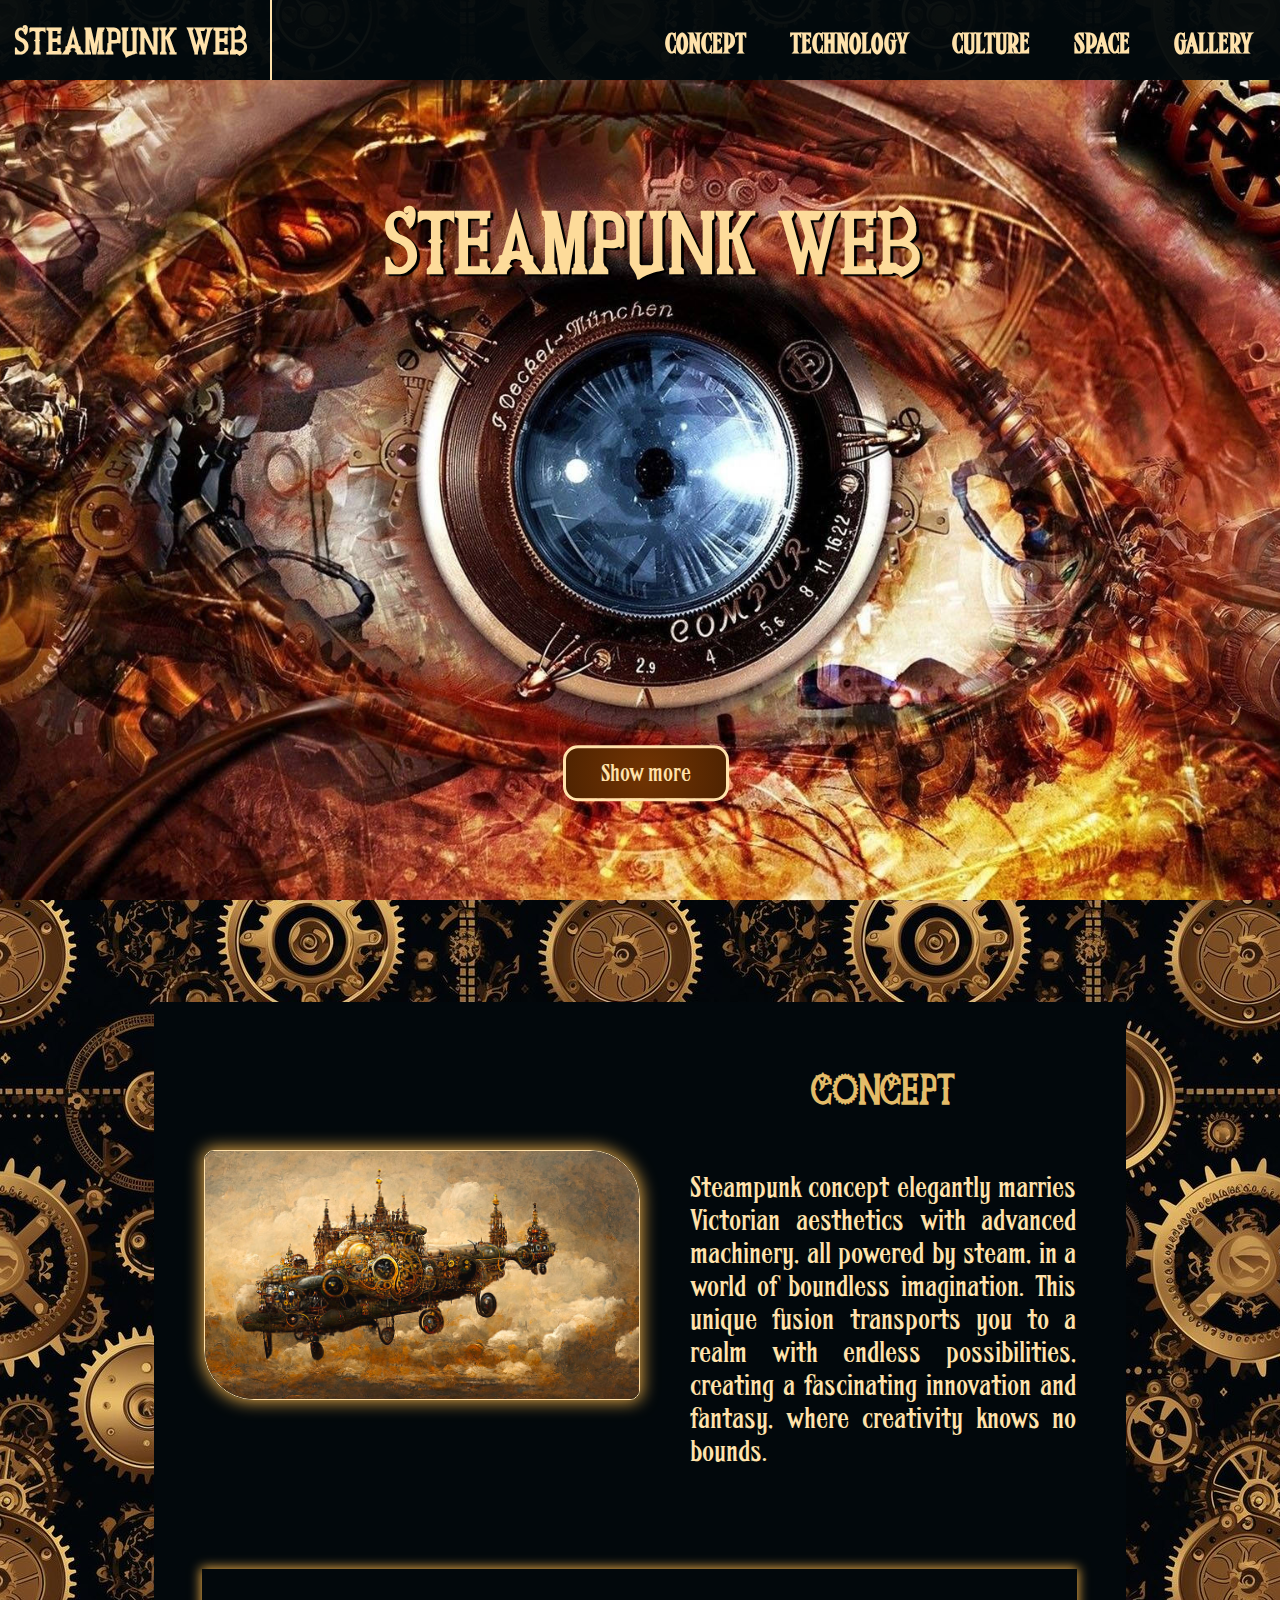
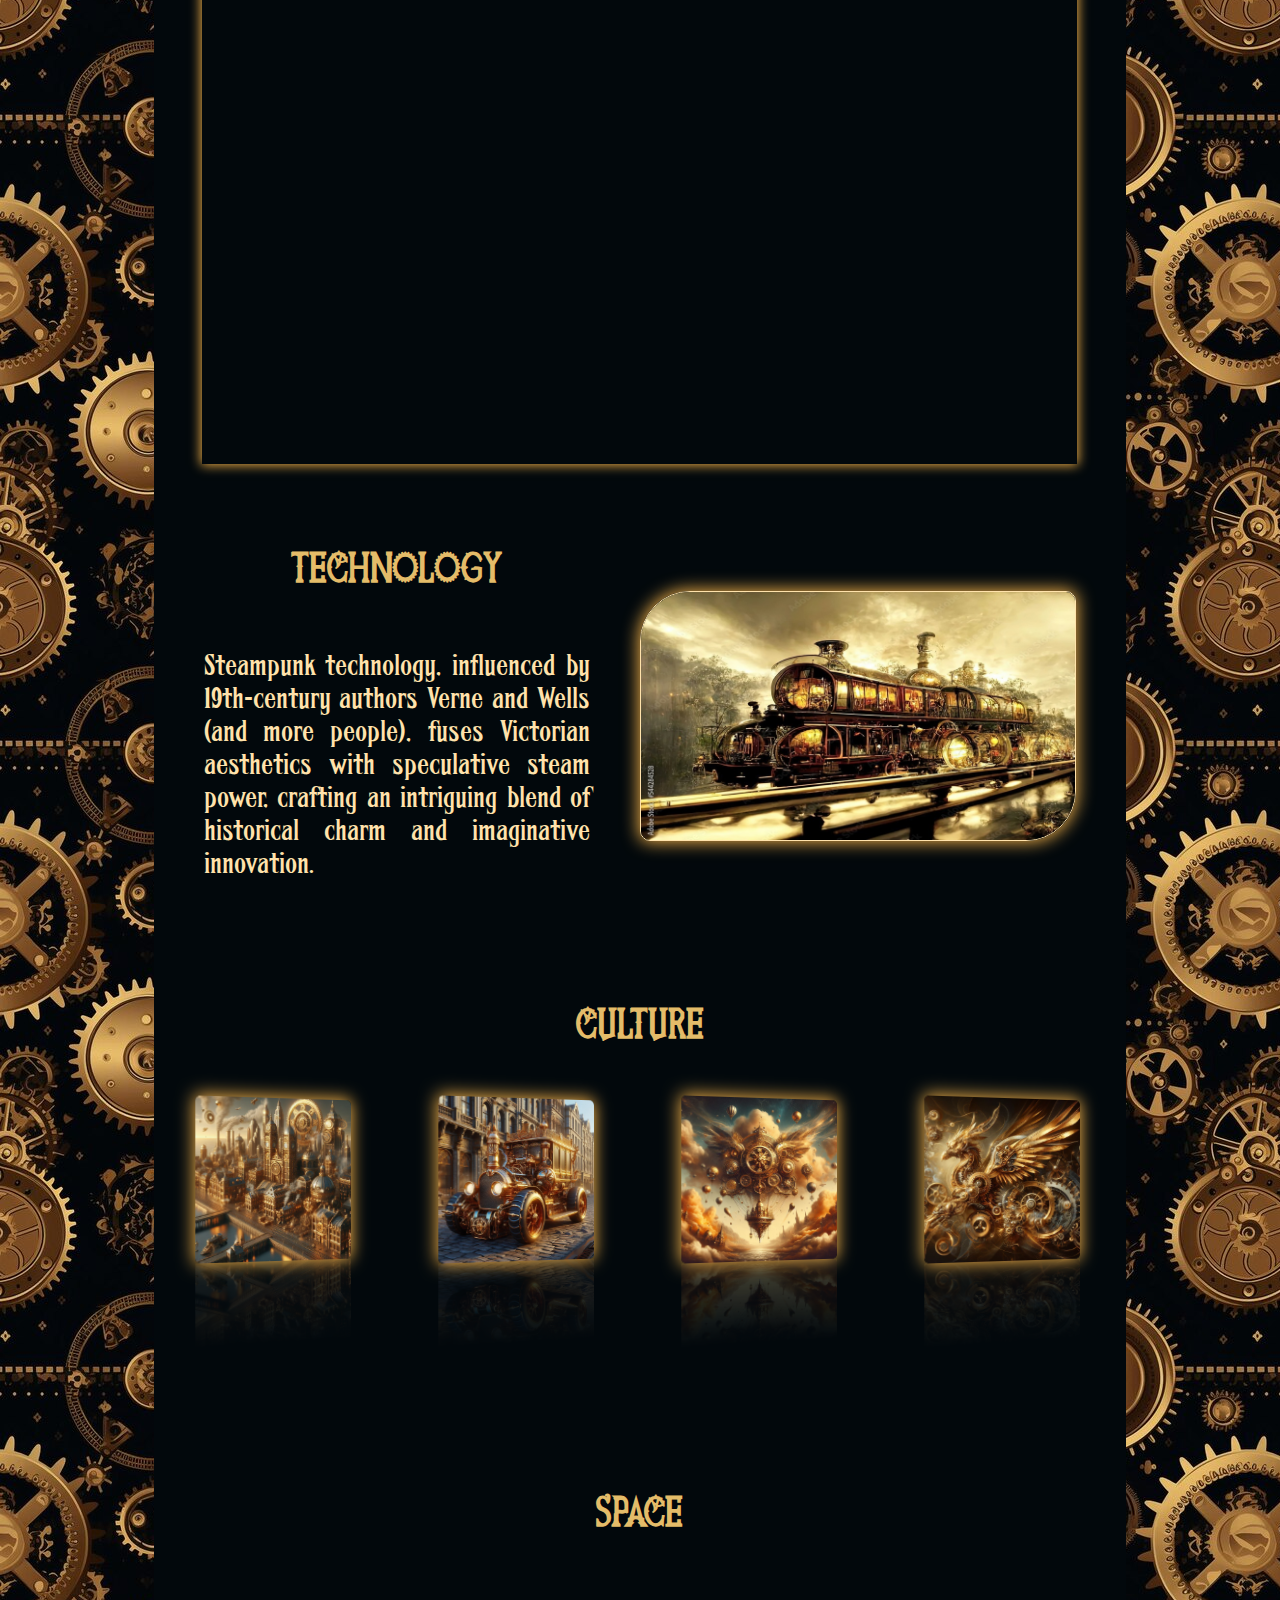
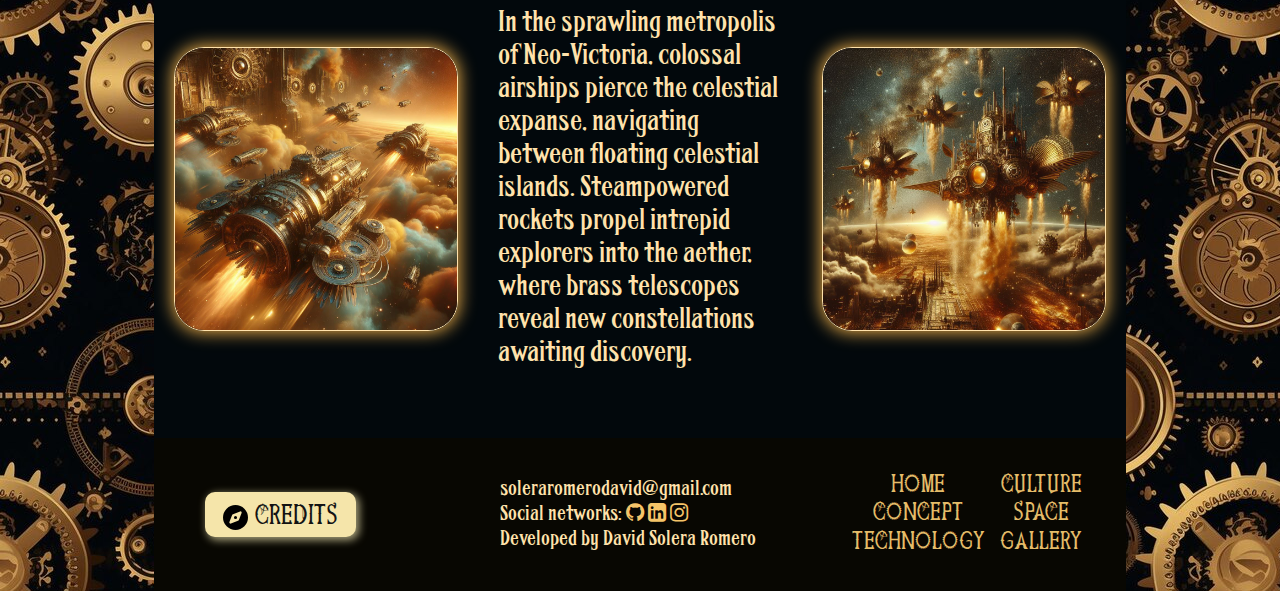
==== index.html @ cb04df01 "Space section finished" ====
<!DOCTYPE html>
<html lang="en">
<head>
    <meta charset="UTF-8">
    <meta name="viewport" content="width=device-width, initial-scale=1.0">
    <title>Steampunk Web</title>
    <!-- Favicon -->
    <link rel="shortcut icon" href="./img/favicon/fav7.png" type="image/x-icon">
    <!-- Hoja de estilos -->
    <link rel="stylesheet" href="./css/index.css">
    <!-- Font Awesome-->
    <link rel="stylesheet" href="https://cdnjs.cloudflare.com/ajax/libs/font-awesome/4.7.0/css/font-awesome.min.css">
    <!-- JavaScript -->
    <script src="https://ajax.googleapis.com/ajax/libs/jquery/3.3.1/jquery.min.js"></script>
    <script src="./js/javascript.js"></script>
</head>
<body>

    <nav>
        <div class="miNav" id="navegacion">
            <a href="#" class="active" id="sw">STEAMPUNK WEB</a>
            <a href="./gallery.html" class="sw" id="last">GALLERY</a>
            <a href="#space" class="sw">SPACE</a>
            <a href="#culture" class="sw">CULTURE</a>
            <a href="#technology" class="sw">TECHNOLOGY</a>
            <a href="#concept" class="sw">CONCEPT</a>
            <!-- Icono móviles / tablets -->
            <a href="javascript:void(0);" class="icon" onclick="myFunction()">
                <i class="fa fa-cog" aria-hidden="true"></i>
            </a>
        </div>
    </nav>

    <section id="hero">
        <h1>STEAMPUNK WEB</h1>
        <div class="voltage-button">

            <button id="myButton">Show more</button>
            <svg version="1.1" xmlns="http://www.w3.org/2000/svg" x="0px" y="0px" viewBox="0 0 234.6 61.3" preserveAspectRatio="none" xml:space="preserve">

            <filter id="glow">
                <feGaussianBlur class="blur" result="coloredBlur" stdDeviation="2"></feGaussianBlur>
                <feTurbulence type="fractalNoise" baseFrequency="0.075" numOctaves="0.3" result="turbulence"></feTurbulence>
            <feDisplacementMap in="SourceGraphic" in2="turbulence" scale="30" xChannelSelector="R" yChannelSelector="G" result="displace"></feDisplacementMap>
                <feMerge>
                    <feMergeNode in="coloredBlur"></feMergeNode>
                    <feMergeNode in="coloredBlur"></feMergeNode>
                    <feMergeNode in="coloredBlur"></feMergeNode>
                    <feMergeNode in="displace"></feMergeNode>
                    <feMergeNode in="SourceGraphic"></feMergeNode>
                </feMerge>
            </filter>
                <path class="voltage line-1" d="m216.3 51.2c-3.7 0-3.7-1.1-7.3-1.1-3.7 0-3.7 6.8-7.3 6.8-3.7 0-3.7-4.6-7.3-4.6-3.7 0-3.7 3.6-7.3 3.6-3.7 0-3.7-0.9-7.3-0.9-3.7 0-3.7-2.7-7.3-2.7-3.7 0-3.7 7.8-7.3 7.8-3.7 0-3.7-4.9-7.3-4.9-3.7 0-3.7-7.8-7.3-7.8-3.7 0-3.7-1.1-7.3-1.1-3.7 0-3.7 3.1-7.3 3.1-3.7 0-3.7 10.9-7.3 10.9-3.7 0-3.7-12.5-7.3-12.5-3.7 0-3.7 4.6-7.3 4.6-3.7 0-3.7 4.5-7.3 4.5-3.7 0-3.7 3.6-7.3 3.6-3.7 0-3.7-10-7.3-10-3.7 0-3.7-0.4-7.3-0.4-3.7 0-3.7 2.3-7.3 2.3-3.7 0-3.7 7.1-7.3 7.1-3.7 0-3.7-11.2-7.3-11.2-3.7 0-3.7 3.5-7.3 3.5-3.7 0-3.7 3.6-7.3 3.6-3.7 0-3.7-2.9-7.3-2.9-3.7 0-3.7 8.4-7.3 8.4-3.7 0-3.7-14.6-7.3-14.6-3.7 0-3.7 5.8-7.3 5.8-2.2 0-3.8-0.4-5.5-1.5-1.8-1.1-1.8-2.9-2.9-4.8-1-1.8 1.9-2.7 1.9-4.8 0-3.4-2.1-3.4-2.1-6.8s-9.9-3.4-9.9-6.8 8-3.4 8-6.8c0-2.2 2.1-2.4 3.1-4.2 1.1-1.8 0.2-3.9 2-5 1.8-1 3.1-7.9 5.3-7.9 3.7 0 3.7 0.9 7.3 0.9 3.7 0 3.7 6.7 7.3 6.7 3.7 0 3.7-1.8 7.3-1.8 3.7 0 3.7-0.6 7.3-0.6 3.7 0 3.7-7.8 7.3-7.8h7.3c3.7 0 3.7 4.7 7.3 4.7 3.7 0 3.7-1.1 7.3-1.1 3.7 0 3.7 11.6 7.3 11.6 3.7 0 3.7-2.6 7.3-2.6 3.7 0 3.7-12.9 7.3-12.9 3.7 0 3.7 10.9 7.3 10.9 3.7 0 3.7 1.3 7.3 1.3 3.7 0 3.7-8.7 7.3-8.7 3.7 0 3.7 11.5 7.3 11.5 3.7 0 3.7-1.4 7.3-1.4 3.7 0 3.7-2.6 7.3-2.6 3.7 0 3.7-5.8 7.3-5.8 3.7 0 3.7-1.3 7.3-1.3 3.7 0 3.7 6.6 7.3 6.6s3.7-9.3 7.3-9.3c3.7 0 3.7 0.2 7.3 0.2 3.7 0 3.7 8.5 7.3 8.5 3.7 0 3.7 0.2 7.3 0.2 3.7 0 3.7-1.5 7.3-1.5 3.7 0 3.7 1.6 7.3 1.6s3.7-5.1 7.3-5.1c2.2 0 0.6 9.6 2.4 10.7s4.1-2 5.1-0.1c1 1.8 10.3 2.2 10.3 4.3 0 3.4-10.7 3.4-10.7 6.8s1.2 3.4 1.2 6.8 1.9 3.4 1.9 6.8c0 2.2 7.2 7.7 6.2 9.5-1.1 1.8-12.3-6.5-14.1-5.5-1.7 0.9-0.1 6.2-2.2 6.2z" fill="transparent" stroke="#fff"></path>
                <path class="voltage line-2" d="m216.3 52.1c-3 0-3-0.5-6-0.5s-3 3-6 3-3-2-6-2-3 1.6-6 1.6-3-0.4-6-0.4-3-1.2-6-1.2-3 3.4-6 3.4-3-2.2-6-2.2-3-3.4-6-3.4-3-0.5-6-0.5-3 1.4-6 1.4-3 4.8-6 4.8-3-5.5-6-5.5-3 2-6 2-3 2-6 2-3 1.6-6 1.6-3-4.4-6-4.4-3-0.2-6-0.2-3 1-6 1-3 3.1-6 3.1-3-4.9-6-4.9-3 1.5-6 1.5-3 1.6-6 1.6-3-1.3-6-1.3-3 3.7-6 3.7-3-6.4-6-6.4-3 2.5-6 2.5h-6c-3 0-3-0.6-6-0.6s-3-1.4-6-1.4-3 0.9-6 0.9-3 4.3-6 4.3-3-3.5-6-3.5c-2.2 0-3.4-1.3-5.2-2.3-1.8-1.1-3.6-1.5-4.6-3.3s-4.4-3.5-4.4-5.7c0-3.4 0.4-3.4 0.4-6.8s2.9-3.4 2.9-6.8-0.8-3.4-0.8-6.8c0-2.2 0.3-4.2 1.3-5.9 1.1-1.8 0.8-6.2 2.6-7.3 1.8-1 5.5-2 7.7-2 3 0 3 2 6 2s3-0.5 6-0.5 3 5.1 6 5.1 3-1.1 6-1.1 3-5.6 6-5.6 3 4.8 6 4.8 3 0.6 6 0.6 3-3.8 6-3.8 3 5.1 6 5.1 3-0.6 6-0.6 3-1.2 6-1.2 3-2.6 6-2.6 3-0.6 6-0.6 3 2.9 6 2.9 3-4.1 6-4.1 3 0.1 6 0.1 3 3.7 6 3.7 3 0.1 6 0.1 3-0.6 6-0.6 3 0.7 6 0.7 3-2.2 6-2.2 3 4.4 6 4.4 3-1.7 6-1.7 3-4 6-4 3 4.7 6 4.7 3-0.5 6-0.5 3-0.8 6-0.8 3-3.8 6-3.8 3 6.3 6 6.3 3-4.8 6-4.8 3 1.9 6 1.9 3-1.9 6-1.9 3 1.3 6 1.3c2.2 0 5-0.5 6.7 0.5 1.8 1.1 2.4 4 3.5 5.8 1 1.8 0.3 3.7 0.3 5.9 0 3.4 3.4 3.4 3.4 6.8s-3.3 3.4-3.3 6.8 4 3.4 4 6.8c0 2.2-6 2.7-7 4.4-1.1 1.8 1.1 6.7-0.7 7.7-1.6 0.8-4.7-1.1-6.8-1.1z" fill="transparent" stroke="#fff"></path>
            </svg>
            <div class="dots">
                <div class="dot dot-1"></div>
                <div class="dot dot-2"></div>
                <div class="dot dot-3"></div>
                <div class="dot dot-4"></div>
                <div class="dot dot-5"></div>
            </div>
        </div>
    </section>
    <!-- Wrapper starts after Hero Section - It's done on purpose -->
    <div id="wrapper">
        <section id="concept">
            <div class="container">
                <div id="imagenconcept"><img src="./img/img1.jpg" alt="Imagen de Steampunk"></div>
                <div class="texto">
                    <h2>CONCEPT</h2>
                    <p>Steampunk concept elegantly marries Victorian aesthetics with advanced machinery, all powered by steam, in a world of boundless imagination. This unique fusion transports you to a realm with endless possibilities, creating a fascinating innovation and fantasy, where creativity knows no bounds.</p>
                </div>
            </div>
        </section>
        <div id="imagentransitoria"><img src="./img/img10.png" alt=""></div>
        <section id="technology">
            <div class="container">
                <div class="texto">
                <h2>TECHNOLOGY</h2>
                <p>Steampunk technology, influenced by 19th-century authors Verne and Wells (and more people), fuses Victorian aesthetics with speculative steam power, crafting an intriguing blend of historical charm and imaginative innovation.</p>
                </div>
                <div id="imagentech"><img src="./img/img3.jpg" alt="Imagen de tecnología Steampunk puntera"></div>
            </div>
        </section>
    
        <section id="culture">
            <div class="container">
                <h2>CULTURE</h2>
                <div class="grid4">
                    <div class="col-4" id="primero">
                        <img src="./img/city (5).jpg" alt="Steampunk city">
                        <div class="cartas">
                            <h3>CITIES</h3>
                            <p>Victorian-inspired metropolis</p>
                        </div>
                    </div>
                    <div class="col-4">
                        <img src="./img/car (6).jpg" alt="Steampunk car">
                        <div class="cartas">
                            <h3>CARS</h3>
                            <p>Steam-powered transport</p>
                        </div>
                    </div>
                    <div class="col-4">
                        <div class="imagen"></div><img src="./img/cepelin (2).jpg" alt="Steampunk zeppelin">
                        <div class="cartas">
                            <h3>ZEPPELINS</h3>
                            <p>Elegant steampunk zeppelin</p>
                        </div>
                    </div>
                    <div class="col-4">
                        <img src="./img/criaturas (2).jpg" alt="Steampunk creature">
                        <div class="cartas">
                            <h3>CREATURES</h3>
                            <p>Fanciful Victorian Wingbeats </p>
                        </div>
                    </div>
                </div>
            </div>
        </section>
    
        <section id="space">
            <div class="container">
                <h2>SPACE</h2>
                <div class="grid3">
                    <div class="col-3">
                        <img src="./img/space (3).jpg" alt="">
                    </div>
                    <div class="col-3">
                        
                        <p>In the sprawling metropolis of Neo-Victoria, colossal airships pierce the celestial expanse, navigating between floating celestial islands. Steampowered rockets propel intrepid explorers into the aether, where brass telescopes reveal new constellations awaiting discovery.</p>
                    </div>
                    <div class="col-3">
                        <img src="./img/space (4).jpg" alt="">
                    </div>
                </div>
            </div>
        </section>
    
        <footer>
            <div class="container">
                <div class="creditos"><a href="./credits.html"><button class="button">
                    <svg class="svgIcon" viewBox="0 0 512 512" height="1em" xmlns="http://www.w3.org/2000/svg"><path d="M256 512A256 256 0 1 0 256 0a256 256 0 1 0 0 512zm50.7-186.9L162.4 380.6c-19.4 7.5-38.5-11.6-31-31l55.5-144.3c3.3-8.5 9.9-15.1 18.4-18.4l144.3-55.5c19.4-7.5 38.5 11.6 31 31L325.1 306.7c-3.2 8.5-9.9 15.1-18.4 18.4zM288 256a32 32 0 1 0 -64 0 32 32 0 1 0 64 0z"></path></svg>
                    CREDITS
                    </button></a>
                </div>
                <div class="redes">
                    <ul>
                        <li>soleraromerodavid@gmail.com</li>
                        <li>Social networks:
                            <a href="https://github.com/DavidSoleraRomero" target="_blank"><i class="fa fa-github" aria-hidden="true"></i></a>
                            <a href="https://www.linkedin.com/in/david-solera-romero-300a7a27b/" target="_blank"><i class="fa fa-linkedin-square" aria-hidden="true"></i></a>
                            <a href="https://www.instagram.com/davidsolera05/" target="_blank"><i class="fa fa-instagram" aria-hidden="true"></i></a>
                        </li>
                        <li>Developed by David Solera Romero</li>
                    </ul>
                </div>
                <div class="navbar">
                    <div id="tres1">
                        <a href="#" class="active" id="sw">HOME</a>
                        <a href="#concept" class="sw">CONCEPT</a>
                        <a href="#technology" class="sw">TECHNOLOGY</a>
                    </div>
                    <div id="tres2">
                        <a href="#culture" class="sw">CULTURE</a>
                        <a href="#space" class="sw">SPACE</a>
                        <a href="./gallery.html" class="sw" id="last">GALLERY</a>
                    </div>
                </div>
            </div>
        </footer>
    </div>
</body>
</html>
---- css/index.css ----
/***********************************/
/*       Steampunk Website         */
/* ------------------------------- */
/*   Author: David Solera Romero   */
/*   Version: 1.0                  */
/*   Date: 26 / 10 / 2023          */
/***********************************/

/* Fonts */

@font-face {font-family: titulos; src: url('../font/Jack\ of\ Gears\ Regular.ttf');}

@font-face {font-family: textos; src: url('../font/Fha1.ttf');}

/* General layout */

* {box-sizing: border-box;}

body{margin:0;padding:0; /* quitamos por defectos */
    font-family: textos; /* familia de texto */
    font-size: 1.8rem;
    background-color: black;
    color: #ffe2ab;
    background-image: url('../img/patronengranajes.jpg');}

h1,h2,h3{font-family: titulos;}

h2 {
    margin: 0px;
    padding-top: 15px;
    padding-bottom: 30px;
    font-size: 2.5rem;
    text-align: center;
    color: #E4BC69;}

p {font-size: 1.8rem;}

#wrapper {width: 76%; margin:auto; background-color: #02080c;}

img {box-shadow: 0px 0px 17.5px 0.75px #f5b349;
    border: 0.75px solid;}

img:hover {box-shadow: 0px 0px 32.5px 0.9px rgb(245, 170, 50); transition: 1.1s;}

/* Header / Nav */

nav {
    background-color: hsl(205, 75%, 3%, 0.95);
    position: sticky;
    top:0;
    z-index: 999;
    overflow: hidden;}

nav a {
    color: #ffe2ab;
    text-decoration: none;
    padding-right: 2px;
    float: left;
    display: block;
    text-align: left;
    padding: 0px 16px;
    font-weight: bold;
    padding-bottom: 16px;}

nav #sw {
    padding-right: 22.5px;
    border-right: 2px solid #ffe2ab;
    padding-left: 15px;
    font-size: 2.25rem;
    padding-top: 24px;
    font-family: titulos;
    transition: all .5s ease;
    transform-style: preserve-3d;}

nav #sw:after {
    content: "TAKE ME HOME";
    position: absolute;
    text-align: center;
    top: -100%;
    left: 0px;
    width: 100%;
    transform-origin: left bottom;
    transform: rotateX(90deg);
    padding-bottom: 16px;}

nav #sw:hover {
    transform-origin: center bottom;
    transform: rotateX(-90deg) translateY(100%);}

nav a:hover {transition: 0.75s; color: #e7a731;}

nav .sw {
    padding-top: 29.5px;
    font-size: 1.75rem;
    margin-right: 12px;
    float: right;}

.miNav .icon {
    display: none;
    padding:0px;
    margin-top: 18.8px;
    padding-right: 22px;}

/* Navigation bar --> Media Queries */

@media screen and (max-width: 900px) {
    .miNav a:not(:first-child) {display: none;}

    .miNav a.icon {
    font-size: 35px;
    float: right;
    display: block;}

    nav .sw {
        padding-left: 15px;
        margin-left: 0px;}

    nav #sw {
        border: none;
        font-size: 1.78rem;
        margin-top: 2.5px}

    nav #sw:after {
        text-align: left;
        padding-left: 15px;}

    nav #last {padding-bottom: 22.5px;}}
@media screen and (max-width: 900px) {
    .miNav.responsive {position: relative;}

    .miNav.responsive a.icon {
    position: absolute;
    right: 0;
    top: 0;}

    .miNav.responsive a {
    float: none;
    display: block;}}

/* Sections */
/* Hero Section */
#hero {
    background: fixed no-repeat;
    background-image: url(../img/img7.jpg);
    height: 94.1vh;
    background-repeat: no-repeat;
    background-position: 51.80%;
    background-size: cover;
    position: relative;}

#hero h1 {
    color: #fddb9a;
    margin: 0;
    top: 20%;
    left: 51%;
    transform: translate(-50%, -50%);
    text-align: center;
    position: absolute;
    font-size: 5.25rem;
    text-shadow: 3.25px 2.25px 1px black;}

/* Hero button */
#hero button {
    transform: translate(-50%, -50%);
    text-align: center;
    position: absolute;
    top: 81.5vh;
    left: 50.5%;
    font-size: 1.5rem;
    padding: 12.5px 35px;
    padding-bottom: 9px;
    color: #ffe2ab;
    background: radial-gradient(circle, rgba(114,52,3,1) 0%, rgba(79,35,1,1) 100%);
    border-radius: 15px;
    border: 3.85px solid;
    font-family: textos;
    z-index: 1;}

/* Button hover  */

.voltage-button button:hover {cursor: pointer;}

@keyframes boton {
    0% {border-color: #8f610c;}
    33%{border-color: #6a4d16;}
    66% {border-color: #f0bb59;}
    to {border-color: #8f610c;}
}

#hero button:hover {
    color: #db930d;
    transition: 2.25s;
    animation-name: boton;
    animation-duration: 3s;
    animation-iteration-count: infinite;}

.voltage-button button:hover + svg, .voltage-button button:hover + svg + .dots {opacity: 1;}

.voltage-button svg {
    display: block;
    position: absolute;
    top: 81.5vh;
    left: 50.5%;
    transform: translate(-50%, -50%);
    width: 176.75px;
    height: 70px;
    pointer-events: none;
    opacity: 0;
    transition: opacity 0.4s;
    transition-delay: 0.05s;
    z-index: 2;}

.voltage-button svg path {stroke-dasharray: 100; filter: url("#glow");}

.voltage-button svg path.line-1 {
    stroke: #fdebc0;
    stroke-dashoffset: 0;
    animation: spark-1 3s linear infinite;}

.voltage-button svg path.line-2 {
    stroke: rgb(240, 171, 21);
    stroke-dashoffset: 500;
    animation: spark-2 3s linear infinite;}

.voltage-button .dots {
    opacity: 0;
    transition: opacity 0.3s;
    transition-delay: 0.4s;}

.voltage-button .dots .dot {
    width: 1rem;
    height: 1rem;
    background: white;
    border-radius: 100%;
    position: absolute;
    opacity: 0;}

.voltage-button .dots .dot-1 {
    top: 0;
    left: 20%;
    animation: fly-up 3s linear infinite;}

.voltage-button .dots .dot-2 {
    top: 0;
    left: 55%;
    animation: fly-up 3s linear infinite;
    animation-delay: 0.5s;}

.voltage-button .dots .dot-3 {
    top: 0;
    left: 80%;
    animation: fly-up 3s linear infinite;
    animation-delay: 1s;}

.voltage-button .dots .dot-4 {
    bottom: 0;
    left: 30%;
    animation: fly-down 3s linear infinite;
    animation-delay: 2.5s;}

.voltage-button .dots .dot-5 {
    bottom: 0;
    left: 65%;
    animation: fly-down 3s linear infinite;
    animation-delay: 1.5s;}

@keyframes spark-1 {
    to {stroke-dashoffset: -1000;}}

@keyframes spark-2 {
    to {stroke-dashoffset: -500;}}

@keyframes fly-up {
    0% {opacity: 0; transform: translateY(0) scale(0.2);}
    5% {opacity: 1; transform: translateY(-1.5rem) scale(0.4);}
    10%, 100% {opacity: 0; transform: translateY(-3rem) scale(0.2);}}

@keyframes fly-down {
    0% {opacity: 0; transform: translateY(0) scale(0.2);}
    5% {opacity: 1; transform: translateY(1.5rem) scale(0.4);}
    10%, 100% {opacity: 0; transform: translateY(3rem) scale(0.2);}}

/* Common things - Concept and Technology */

#concept .container, #technology .container {
    display: grid;
    grid-template-columns: 50% 50%;
    padding-left: 50px;
    padding-right: 50px;
    text-align: justify;}

/* Concept */
#concept .container {
    margin-top: 75px;
    padding-bottom: 70px;
    padding-top: 50px;}

#concept #imagenconcept img{
    width: 100%;
    margin-top: 14%;
    box-shadow: 2px;
    border-radius: 10px 50px 10px 50px ;}

#concept .texto {margin-top: 7%; padding-left: 50px;}

/* Transitory image between Concept and Technology sections */
#imagentransitoria {
    background: fixed no-repeat;
    background-image: url(../img/img10.png);
    background-size: cover;
    height: 55vh;
    box-shadow: 0px 0px 11px 0.75px #f5b349;
    background-position: 48.5%;
    width: 90%;
    display: flex;
    justify-content: center;
    align-items: center;
    margin-left: 4.955%;}

#imagentransitoria:hover {
    box-shadow: 0px 0px 40px 0.95px rgb(245, 170, 50);
    transition: 1.1s;}

#imagentransitoria img {
    width: 90%;
    display: none;
    margin: 0;
    padding: 0;}

/* Technology */
#technology .container {padding-bottom: 75px; padding-top: 70px;}

#technology img {width:  100%; border-radius: 50px 10px 50px 10px;}

#technology .texto {padding-right: 50px;}

/* Culture */

#culture {margin-top: 0.5%; margin-bottom: 2%;}

#culture .grid4 {
    display: grid;
    grid-template-columns: repeat(4, 25%);
    text-align: center;}

#culture .grid4 .col-4 .cartas {
    width: 100%;
    transform-origin:center;
    margin-top: 15px;
    visibility: hidden;
    border: 1px solid #f0bb59;
    background: linear-gradient(96deg, rgba(243, 223, 185, 0.15) 0%, rgba(240, 187, 89, 0.15) 80%);}

#culture .grid4 .col-4 h3 {
    font-size: 1.625em;
    margin-top: 15px;
    margin-bottom: 10px;
    color: #d8aa4f;
    padding-left: 2.5px;
    padding-right: 2.5px;}

#culture .grid4 .col-4 p {
    font-size: 0.975em;
    margin-top: 0;
    margin-bottom: 15px;
    padding-left: 5px;
    padding-right: 5px;}

#culture .grid4 .col-4 img {
    width: 100%;
    -webkit-box-reflect:below 0px linear-gradient(transparent, transparent, #0004);
    transform-origin:center;
    transform:perspective(800px) rotateY(17.5deg);
    transition:0.5s;
    border-radius: 5px;
    border: 0px;}

#culture .grid4:hover img,
#culture .grid4:hover img ~ .cartas {
    opacity:0.3;
    filter: blur(3px);}

#culture .grid4 img:hover ~ .cartas {
    opacity:1;
    visibility: visible;
    transition: opacity 1s ease-in-out 0.5s;
    filter: blur(0px);}

#culture .grid4 img:hover {
    transform:perspective(800px)       
    rotateY(0deg);
    opacity:1;
    filter: blur(0px);}

#culture .grid4 .col-4 {
    margin-left: 40px;
    margin-right: 40px;
    margin-top: 20px;}

/* Media Queries reflect of images */

@media only screen and (width < 1260px) { 
    #culture .grid4 .col-4 img {
        -webkit-box-reflect:initial;
        transform:perspective(800px) rotateY(0deg);}
    #culture .grid4 .col-4 .cartas {visibility: visible;}
    #culture .grid4:hover img,
    #culture .grid4:hover img ~ .cartas {filter: blur(0px); opacity:1; transition: 1.1s;}
    #culture .grid4 .col-4 {
        margin-left: 0px;
        padding-left: 20px;
        padding-right: 20px;
        margin-right: 0;
        margin-top: 20px;}}

/* Space */

#space {
    margin-top: 2%;
    margin-bottom: 4%;
}

#space .grid3 {
    display: grid;
    grid-template-columns: repeat(3, 33.33%);}

#space .grid3 img {
    width: 100%;
    border-radius: 30px;}

#space .grid3 .col-3 {
    margin-left: 40px;
    margin-right: 40px;
    margin-top: 12.5px;}

#space .grid3 .col-3 {
    display: flex;
    align-items: center;
    justify-content: center;}

/* Footer */

footer .container {
    display:grid;
    grid-template-columns: auto auto auto;
    background-color: rgb(8, 7, 2);}

/* Footer credits */
footer .creditos {
    display: flex;
    justify-content: center;
    align-items: center;
    text-decoration: none;}

footer .creditos button {
    padding: 10px 17.5px;
    padding-bottom: 5.25px;
    border-radius: 10px;
    font-family: titulos;
    font-size: 2.5rem;}

footer .creditos a {text-decoration: none;}

/* Footer button hover credits */

.button {
    display: flex;
    align-items: center;
    justify-content: flex-start;
    gap: 7.5px;
    background-color: #F5E5AA;
    color: rgb(19, 19, 19);
    border: none;
    position: relative;
    cursor: pointer;
    transition-duration: .2s;
    box-shadow: 2.5px 2.5px 8px rgba(230, 220, 168, 0.75);
    transition-duration: .5s;}

.svgIcon {
    height: 25px;
    transition-duration: 2.7s;}

.bell path {
    fill: rgb(19, 19, 19);}

.button:hover {
    background-color: #ddac4b;
    transition-duration: 1.75s;
    box-shadow: 2.75px 2.75px 12px rgba(233, 208, 86, 0.75);}

.button:active {
    transform: scale(0.97);
    transition-duration: 2.8s;}

.button:hover .svgIcon {
    transform: rotate(250deg);
    transition-duration: 3s;}

/* Footer social networks */
footer .redes {
    font-size: 2rem;
    display: flex;
    align-items: center;
    justify-content: center;}

footer .redes ul {list-style: none;}

/* Footer Nav Bar */
footer .navbar{
    display: flex;
    justify-content: center;
    flex-direction: row;
    font-family: titulos;
    text-align: center;}

footer .navbar #tres1 {
    display: flex;
    justify-content: center;
    flex-direction: column;}

footer .navbar #tres2 {
    padding-left: 5%;
    display: flex;
    justify-content: center;
    flex-direction: column;}

footer .navbar a{
    font-size: 2.25rem;
    text-decoration: none;
    color: #E4BC69;
    padding-bottom: 2.5px;}

footer .navbar a:hover {
    transition: 0.7s; 
    color: #d69419;}

.fa {
    color: #f5c469;}

.fa:hover {
    color: #d89c2d;
    transition: 0.75s;}
/* Media Queries of the whole web page */
@media only screen and (width < 1625px) { 
    #hero button {top: 77vh;}

    .voltage-button svg{top:77vh;}}

@media only screen and (width < 1533px) {
    #culture .grid4 .col-4 h3 {font-size: 1.28em;}
    
    #culture .grid4 .col-4 p {font-size: 0.9em;}

    #concept #imagenconcept img{margin-top: 22.5%;}
    
    #technology img {margin-top: 13%;}

    #concept .texto {margin-top: 1%;}

    footer .container {padding-top: 18px; padding-bottom: 18px;}
    
    footer .navbar a{font-size: 1.51rem;}

    footer .redes {font-size: 1.33rem;}

    footer .creditos button {font-size: 1.65rem;}}

    #space .grid3 .col-3 {
        margin-left: 20px;
        margin-right: 20px;}

@media only screen and (width < 1260px) { 
    #culture .grid4 .col-4 h3 {font-size: 1.2em;}

    #concept #imagenconcept img{margin-top: 36.5%;}

    #technology img {margin-top: 25%;}

    #culture .grid4 {grid-template-columns: 50% 50%;}

    #culture .grid4 .col-4 img {border: 0.75px solid;}

    #space .grid3 .col-3 {
        margin-left: 50px;
        margin-right: 50px;}

    #space .grid3 {grid-template-columns: 1fr;}

    #concept .texto {margin-top: 0%;}}

@media only screen and (width < 1055px) {
    #hero h1 {font-size: 3.2rem;}

    footer .redes {
        font-size: 1.2rem;
        margin-right: 40px;
        margin-top: 2.75%;}

    footer .container {
        grid-template-columns: 100%; 
        padding-top: 0; 
        padding-bottom: 0;}

    footer .navbar {padding-bottom: 2px;}

    footer .creditos{
        order: 3;
        padding-top: 3%;
        margin-bottom: 6%;}

    #concept .container, #technology .container {
        padding-left: 35px; 
        padding-right: 35px;}

    #technology .container { 
        grid-template-columns: 100%;
        padding-bottom: 15px;}

    #concept .container {
    grid-template-columns: 100%;
    padding-bottom: 15px;}

    #concept #imagenconcept img{margin-top: 0%;}

    #technology img {margin-top: 0%;}

    #concept .texto {
        padding-left: 0px;
        padding-top: 2.75%;}

    #technology .texto {padding-right: 0px;}

    #imagentransitoria img {
        width: 85%;
        display:block;
        margin-bottom: 0;
        padding-bottom: 0;}

    #imagentransitoria {
        background-image: none;
        box-shadow: none;
        margin-top: 30px;}

    #imagentransitoria:hover {box-shadow: inherit;}}

@media only screen and (width <= 900px) {
    
    h2 {font-size: 2.25rem;}

    p {font-size: 1.5rem;}

    #hero {
        height: 93.1vh;
        background: initial;
        background-position: 51.80%;
        background-size: cover;
        background-image: url(../img/img7.jpg);}}

@media only screen and (width <= 750px) {
    #space {margin-top: 10%;}

    #culture .grid4 .col-4 {
        padding-left: 50px;
        padding-right: 50px;
        margin-top: 22.5px;}

    #culture .grid4 #primero {
    margin-top: 0px;}

    #concept .container, #technology .container {
        padding-left: 22.5px; 
        padding-right: 22.5px;}

    #culture .grid4 {grid-template-columns: auto;}

    #wrapper {width: 95%;}

    nav #sw {font-size: 1.475rem;}

    #hero button {font-size: 1.2rem;}

    #technology h2, #concept h2 {margin: 0; padding: 0;}

    #concept .texto {margin-top: 12.5px;}

    .voltage-button svg {width: 157px; height: 67px;}

    #technology .container {padding-top: 27.5px;}

    #concept .container {padding-bottom: 0px;}

    #imagentransitoria {
        margin-top: 0;
        margin-bottom: 0;}

    #imagentransitoria img {width: 80%; 
        margin-bottom: 16px;
        margin-top: 27px;}}
        
@media only screen and (width <= 650px) { 
    #hero button {font-size: 1rem;}
    .voltage-button svg {width: 143.5px; height: 59px;}}
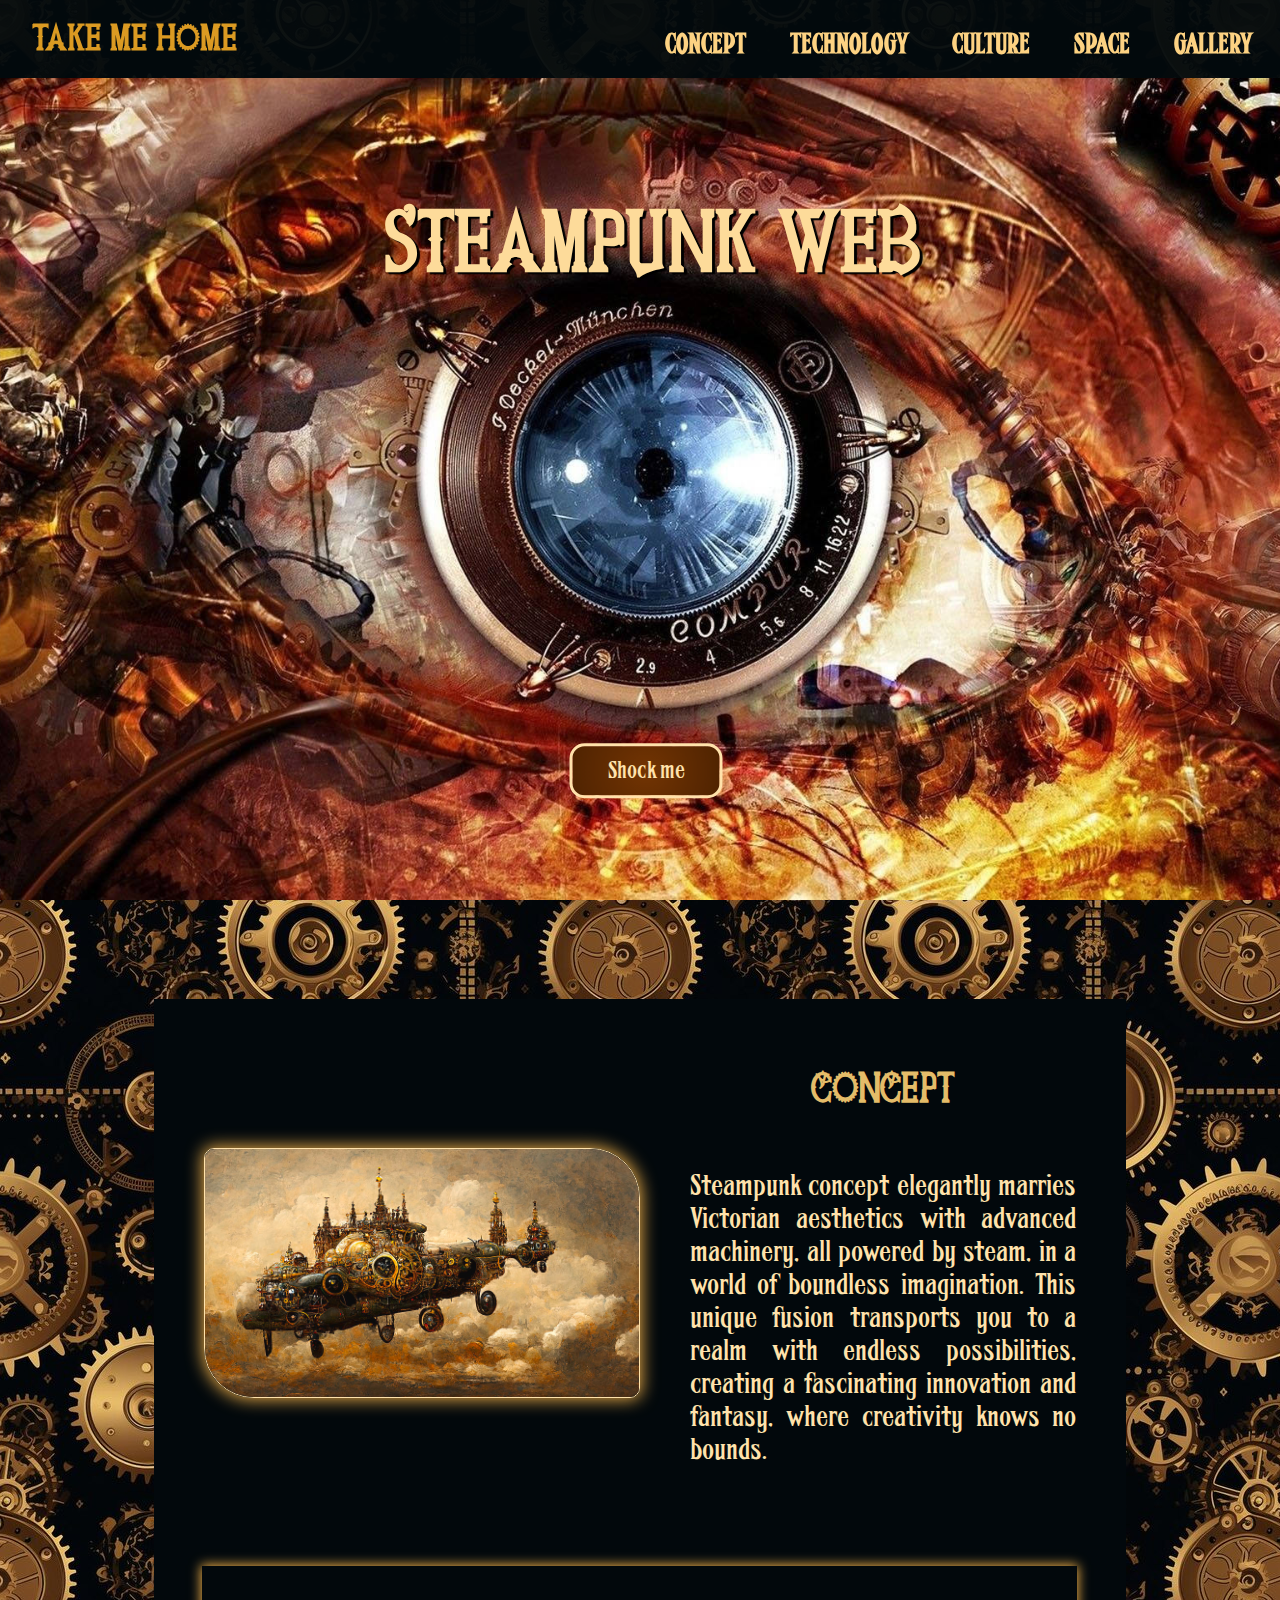
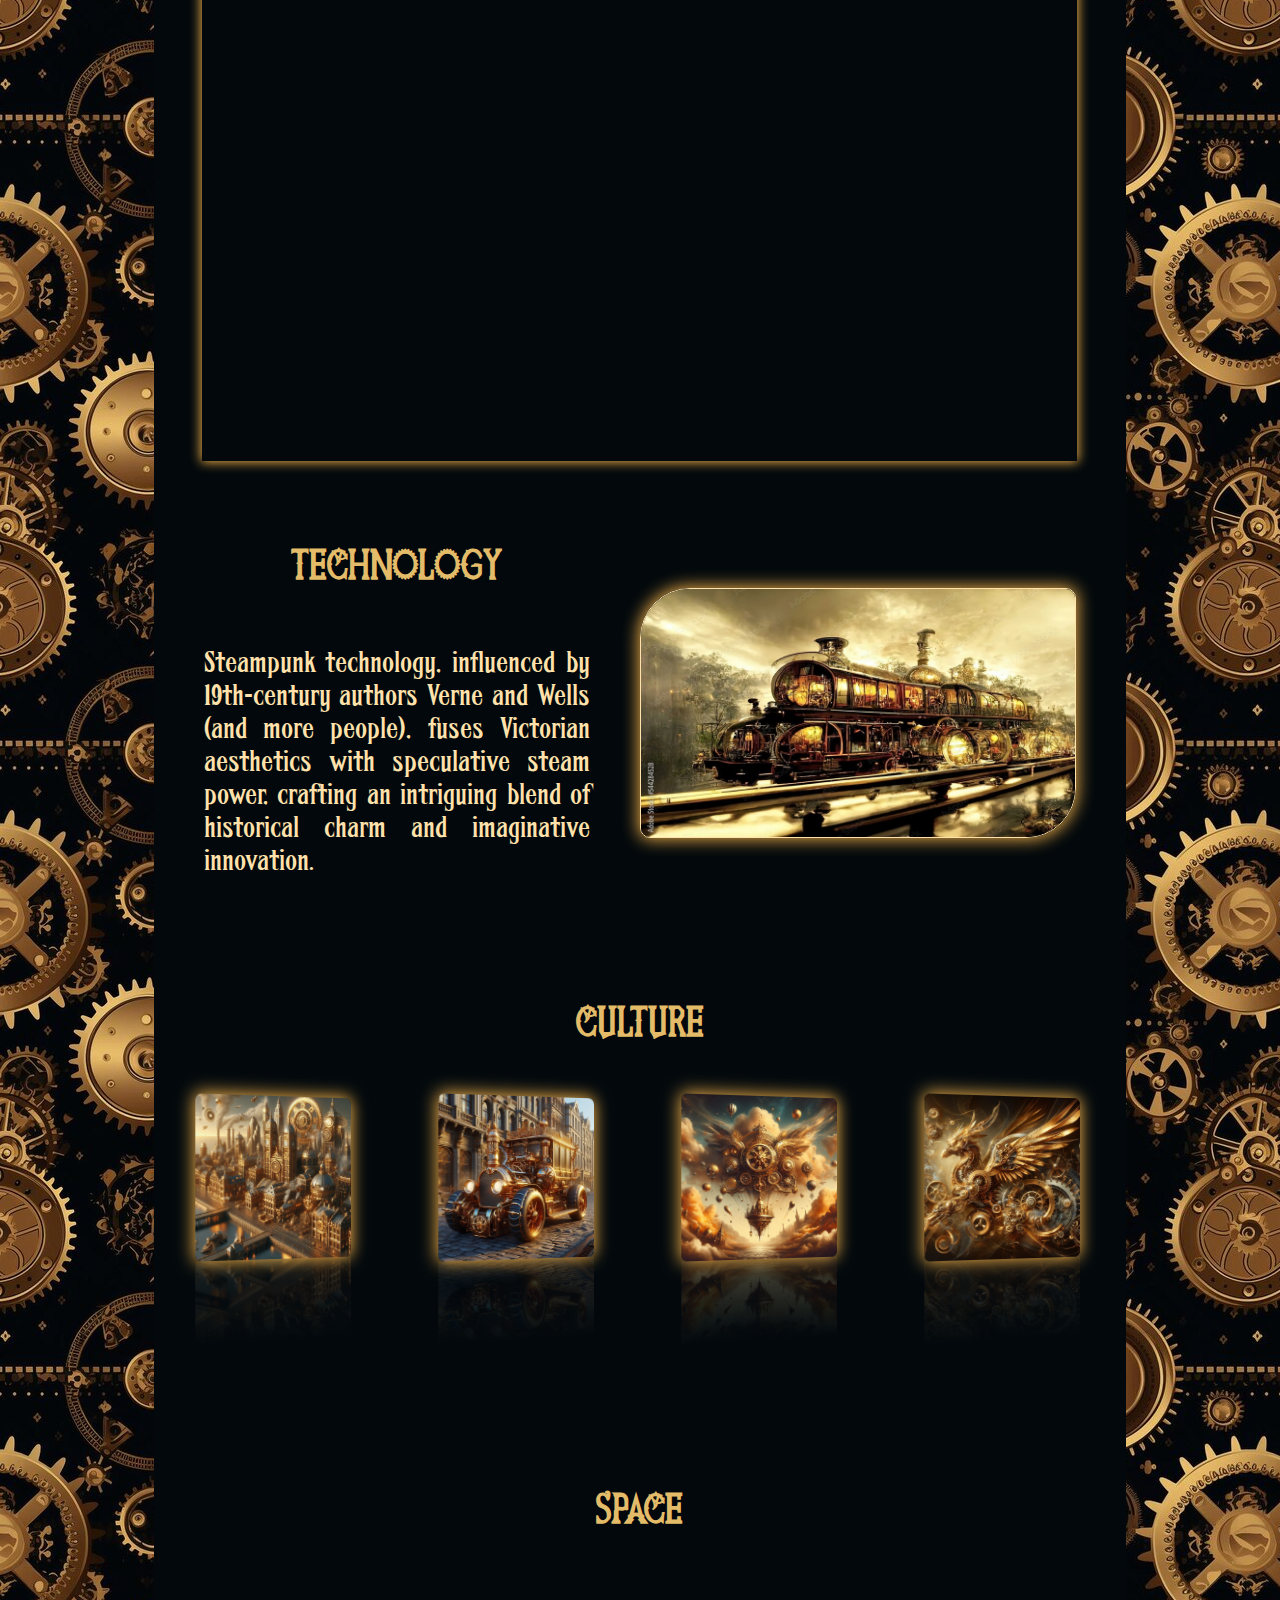
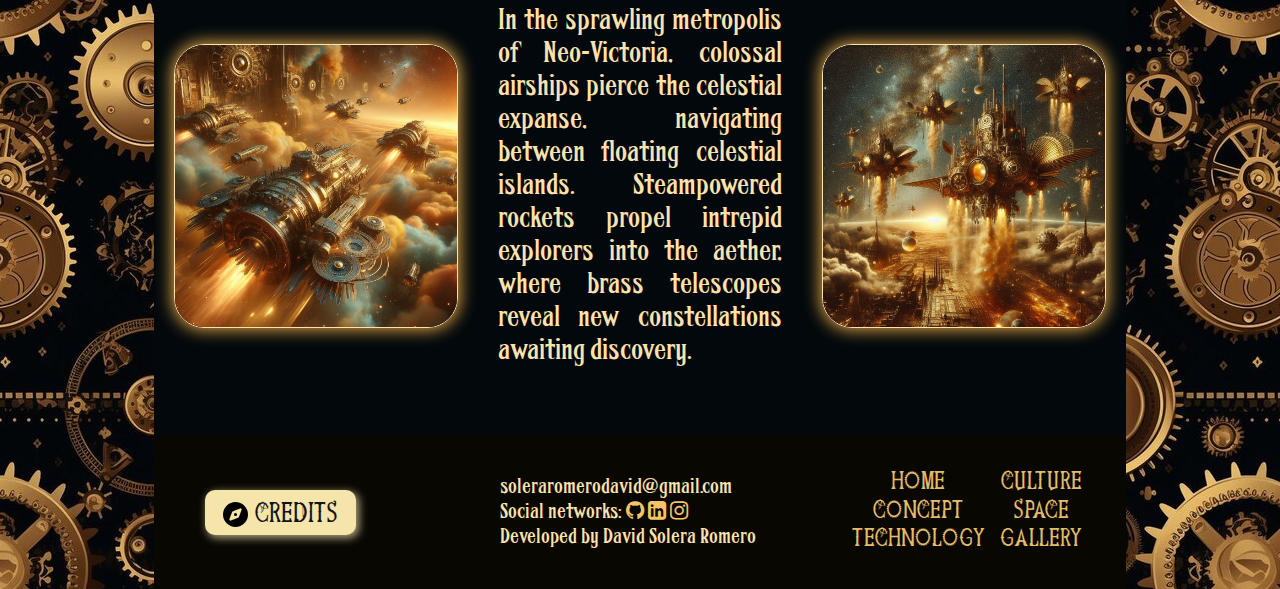
==== commit cb2646c7: "Better responsivity mobile phones" ====
--- a/index.html
+++ b/index.html
@@ -35,7 +35,7 @@
         <h1>STEAMPUNK WEB</h1>
         <div class="voltage-button">
 
-            <button id="myButton">Show more</button>
+            <button id="myButton">Shock me</button>
             <svg version="1.1" xmlns="http://www.w3.org/2000/svg" x="0px" y="0px" viewBox="0 0 234.6 61.3" preserveAspectRatio="none" xml:space="preserve">
 
             <filter id="glow">
--- a/css/index.css
+++ b/css/index.css
@@ -7,17 +7,15 @@
 /***********************************/
 
 /* Fonts */
-
 @font-face {font-family: titulos; src: url('../font/Jack\ of\ Gears\ Regular.ttf');}
 
 @font-face {font-family: textos; src: url('../font/Fha1.ttf');}
 
 /* General layout */
-
 * {box-sizing: border-box;}
 
-body{margin:0;padding:0; /* quitamos por defectos */
-    font-family: textos; /* familia de texto */
+body{margin:0;padding:0;
+    font-family: textos;
     font-size: 1.8rem;
     background-color: black;
     color: #ffe2ab;
@@ -25,8 +23,7 @@
 
 h1,h2,h3{font-family: titulos;}
 
-h2 {
-    margin: 0px;
+h2 {margin: 0px;
     padding-top: 15px;
     padding-bottom: 30px;
     font-size: 2.5rem;
@@ -37,23 +34,20 @@
 
 #wrapper {width: 76%; margin:auto; background-color: #02080c;}
 
-img {box-shadow: 0px 0px 17.5px 0.75px #f5b349;
-    border: 0.75px solid;}
+img {box-shadow: 0px 0px 17.5px 0.75px #f5b349; border: 0.75px solid;}
 
 img:hover {box-shadow: 0px 0px 32.5px 0.9px rgb(245, 170, 50); transition: 1.1s;}
 
 /* Header / Nav */
-
-nav {
-    background-color: hsl(205, 75%, 3%, 0.95);
+a {text-decoration: none;}
+
+nav {background-color: hsl(205, 75%, 3%, 0.95);
     position: sticky;
     top:0;
     z-index: 999;
     overflow: hidden;}
 
-nav a {
-    color: #ffe2ab;
-    text-decoration: none;
+nav a {color: #fdd282;
     padding-right: 2px;
     float: left;
     display: block;
@@ -62,18 +56,16 @@
     font-weight: bold;
     padding-bottom: 16px;}
 
-nav #sw {
-    padding-right: 22.5px;
+nav #sw {padding-right: 22.5px;
     border-right: 2px solid #ffe2ab;
     padding-left: 15px;
     font-size: 2.25rem;
-    padding-top: 24px;
+    padding-top: 20px;
     font-family: titulos;
     transition: all .5s ease;
     transform-style: preserve-3d;}
 
-nav #sw:after {
-    content: "TAKE ME HOME";
+nav #sw:after {content: "TAKE ME HOME";
     position: absolute;
     text-align: center;
     top: -100%;
@@ -83,49 +75,44 @@
     transform: rotateX(90deg);
     padding-bottom: 16px;}
 
-nav #sw:hover {
-    transform-origin: center bottom;
+nav #sw:hover {transform-origin: center bottom;
     transform: rotateX(-90deg) translateY(100%);}
 
-nav a:hover {transition: 0.75s; color: #e7a731;}
-
-nav .sw {
-    padding-top: 29.5px;
+nav a:hover {transition: 0.75s; color: #db9a22;}
+
+nav .sw {padding-top: 29.5px;
     font-size: 1.75rem;
     margin-right: 12px;
     float: right;}
 
-.miNav .icon {
-    display: none;
+.miNav .icon {display: none;
     padding:0px;
-    margin-top: 18.8px;
-    padding-right: 22px;}
+    margin-top: 12px;
+    padding-right: 22px;
+    color: #fdd282;}
 
 /* Navigation bar --> Media Queries */
-
-@media screen and (max-width: 900px) {
+@media screen and (max-width: 950px) {
     .miNav a:not(:first-child) {display: none;}
 
+    .miNav a{font-size: 1.5rem;}
+
     .miNav a.icon {
-    font-size: 35px;
+    font-size: 42.5px;
     float: right;
     display: block;}
 
-    nav .sw {
-        padding-left: 15px;
-        margin-left: 0px;}
+    nav .sw {padding-left: 15px; margin-left: 0px;}
 
     nav #sw {
         border: none;
         font-size: 1.78rem;
         margin-top: 2.5px}
 
-    nav #sw:after {
-        text-align: left;
-        padding-left: 15px;}
-
-    nav #last {padding-bottom: 22.5px;}}
-@media screen and (max-width: 900px) {
+    nav #sw:after {text-align: left; padding-left: 15px;}
+
+    nav #last {padding-bottom: 10px;}}
+@media screen and (max-width: 950px) {
     .miNav.responsive {position: relative;}
 
     .miNav.responsive a.icon {
@@ -139,8 +126,7 @@
 
 /* Sections */
 /* Hero Section */
-#hero {
-    background: fixed no-repeat;
+#hero {background: fixed no-repeat;
     background-image: url(../img/img7.jpg);
     height: 94.1vh;
     background-repeat: no-repeat;
@@ -148,8 +134,7 @@
     background-size: cover;
     position: relative;}
 
-#hero h1 {
-    color: #fddb9a;
+#hero h1 {color: #fddb9a;
     margin: 0;
     top: 20%;
     left: 51%;
@@ -177,7 +162,6 @@
     z-index: 1;}
 
 /* Button hover  */
-
 .voltage-button button:hover {cursor: pointer;}
 
 @keyframes boton {
@@ -202,8 +186,8 @@
     top: 81.5vh;
     left: 50.5%;
     transform: translate(-50%, -50%);
-    width: 176.75px;
-    height: 70px;
+    width: 162.5px;
+    height: 69.5px;
     pointer-events: none;
     opacity: 0;
     transition: opacity 0.4s;
@@ -281,7 +265,6 @@
     10%, 100% {opacity: 0; transform: translateY(3rem) scale(0.2);}}
 
 /* Common things - Concept and Technology */
-
 #concept .container, #technology .container {
     display: grid;
     grid-template-columns: 50% 50%;
@@ -335,7 +318,6 @@
 #technology .texto {padding-right: 50px;}
 
 /* Culture */
-
 #culture {margin-top: 0.5%; margin-bottom: 2%;}
 
 #culture .grid4 {
@@ -372,7 +354,7 @@
     transform-origin:center;
     transform:perspective(800px) rotateY(17.5deg);
     transition:0.5s;
-    border-radius: 5px;
+    border-radius: 6px;
     border: 0px;}
 
 #culture .grid4:hover img,
@@ -398,7 +380,6 @@
     margin-top: 20px;}
 
 /* Media Queries reflect of images */
-
 @media only screen and (width < 1260px) { 
     #culture .grid4 .col-4 img {
         -webkit-box-reflect:initial;
@@ -414,11 +395,10 @@
         margin-top: 20px;}}
 
 /* Space */
-
 #space {
     margin-top: 2%;
     margin-bottom: 4%;
-}
+    text-align: justify;}
 
 #space .grid3 {
     display: grid;
@@ -439,7 +419,6 @@
     justify-content: center;}
 
 /* Footer */
-
 footer .container {
     display:grid;
     grid-template-columns: auto auto auto;
@@ -449,8 +428,7 @@
 footer .creditos {
     display: flex;
     justify-content: center;
-    align-items: center;
-    text-decoration: none;}
+    align-items: center;}
 
 footer .creditos button {
     padding: 10px 17.5px;
@@ -459,10 +437,7 @@
     font-family: titulos;
     font-size: 2.5rem;}
 
-footer .creditos a {text-decoration: none;}
-
 /* Footer button hover credits */
-
 .button {
     display: flex;
     align-items: center;
@@ -477,25 +452,18 @@
     box-shadow: 2.5px 2.5px 8px rgba(230, 220, 168, 0.75);
     transition-duration: .5s;}
 
-.svgIcon {
-    height: 25px;
-    transition-duration: 2.7s;}
-
-.bell path {
-    fill: rgb(19, 19, 19);}
+.svgIcon {height: 25px; transition-duration: 2.7s;}
+
+.bell path {fill: rgb(19, 19, 19);}
 
 .button:hover {
     background-color: #ddac4b;
     transition-duration: 1.75s;
     box-shadow: 2.75px 2.75px 12px rgba(233, 208, 86, 0.75);}
 
-.button:active {
-    transform: scale(0.97);
-    transition-duration: 2.8s;}
-
-.button:hover .svgIcon {
-    transform: rotate(250deg);
-    transition-duration: 3s;}
+.button:active {transform: scale(0.97); transition-duration: 2.8s;}
+
+.button:hover .svgIcon {transform: rotate(250deg); transition-duration: 3s;}
 
 /* Footer social networks */
 footer .redes {
@@ -527,7 +495,6 @@
 
 footer .navbar a{
     font-size: 2.25rem;
-    text-decoration: none;
     color: #E4BC69;
     padding-bottom: 2.5px;}
 
@@ -541,6 +508,7 @@
 .fa:hover {
     color: #d89c2d;
     transition: 0.75s;}
+
 /* Media Queries of the whole web page */
 @media only screen and (width < 1625px) { 
     #hero button {top: 77vh;}
@@ -632,7 +600,7 @@
     #technology .texto {padding-right: 0px;}
 
     #imagentransitoria img {
-        width: 85%;
+        width: 90%;
         display:block;
         margin-bottom: 0;
         padding-bottom: 0;}
@@ -642,10 +610,17 @@
         box-shadow: none;
         margin-top: 30px;}
 
-    #imagentransitoria:hover {box-shadow: inherit;}}
+    #imagentransitoria:hover {box-shadow: inherit;}
+
+    section {margin-top: 10%; padding-top: 20%;}
+
+    #concept {margin-top: 27%; padding-top: 1%;}
+
+    #technology {margin-top: 0.5%; padding-top: 16.5%;}
+
+    #hero{margin-top: 0;}}
 
 @media only screen and (width <= 900px) {
-    
     h2 {font-size: 2.25rem;}
 
     p {font-size: 1.5rem;}
@@ -658,8 +633,6 @@
         background-image: url(../img/img7.jpg);}}
 
 @media only screen and (width <= 750px) {
-    #space {margin-top: 10%;}
-
     #culture .grid4 .col-4 {
         padding-left: 50px;
         padding-right: 50px;
@@ -684,7 +657,7 @@
 
     #concept .texto {margin-top: 12.5px;}
 
-    .voltage-button svg {width: 157px; height: 67px;}
+    .voltage-button svg {width: 144.5px;height: 62px;}
 
     #technology .container {padding-top: 27.5px;}
 
@@ -694,10 +667,10 @@
         margin-top: 0;
         margin-bottom: 0;}
 
-    #imagentransitoria img {width: 80%; 
+    #imagentransitoria img {width: 95%; 
         margin-bottom: 16px;
         margin-top: 27px;}}
         
 @media only screen and (width <= 650px) { 
     #hero button {font-size: 1rem;}
-    .voltage-button svg {width: 143.5px; height: 59px;}}+    .voltage-button svg {width: 133.5px;height: 55px;}}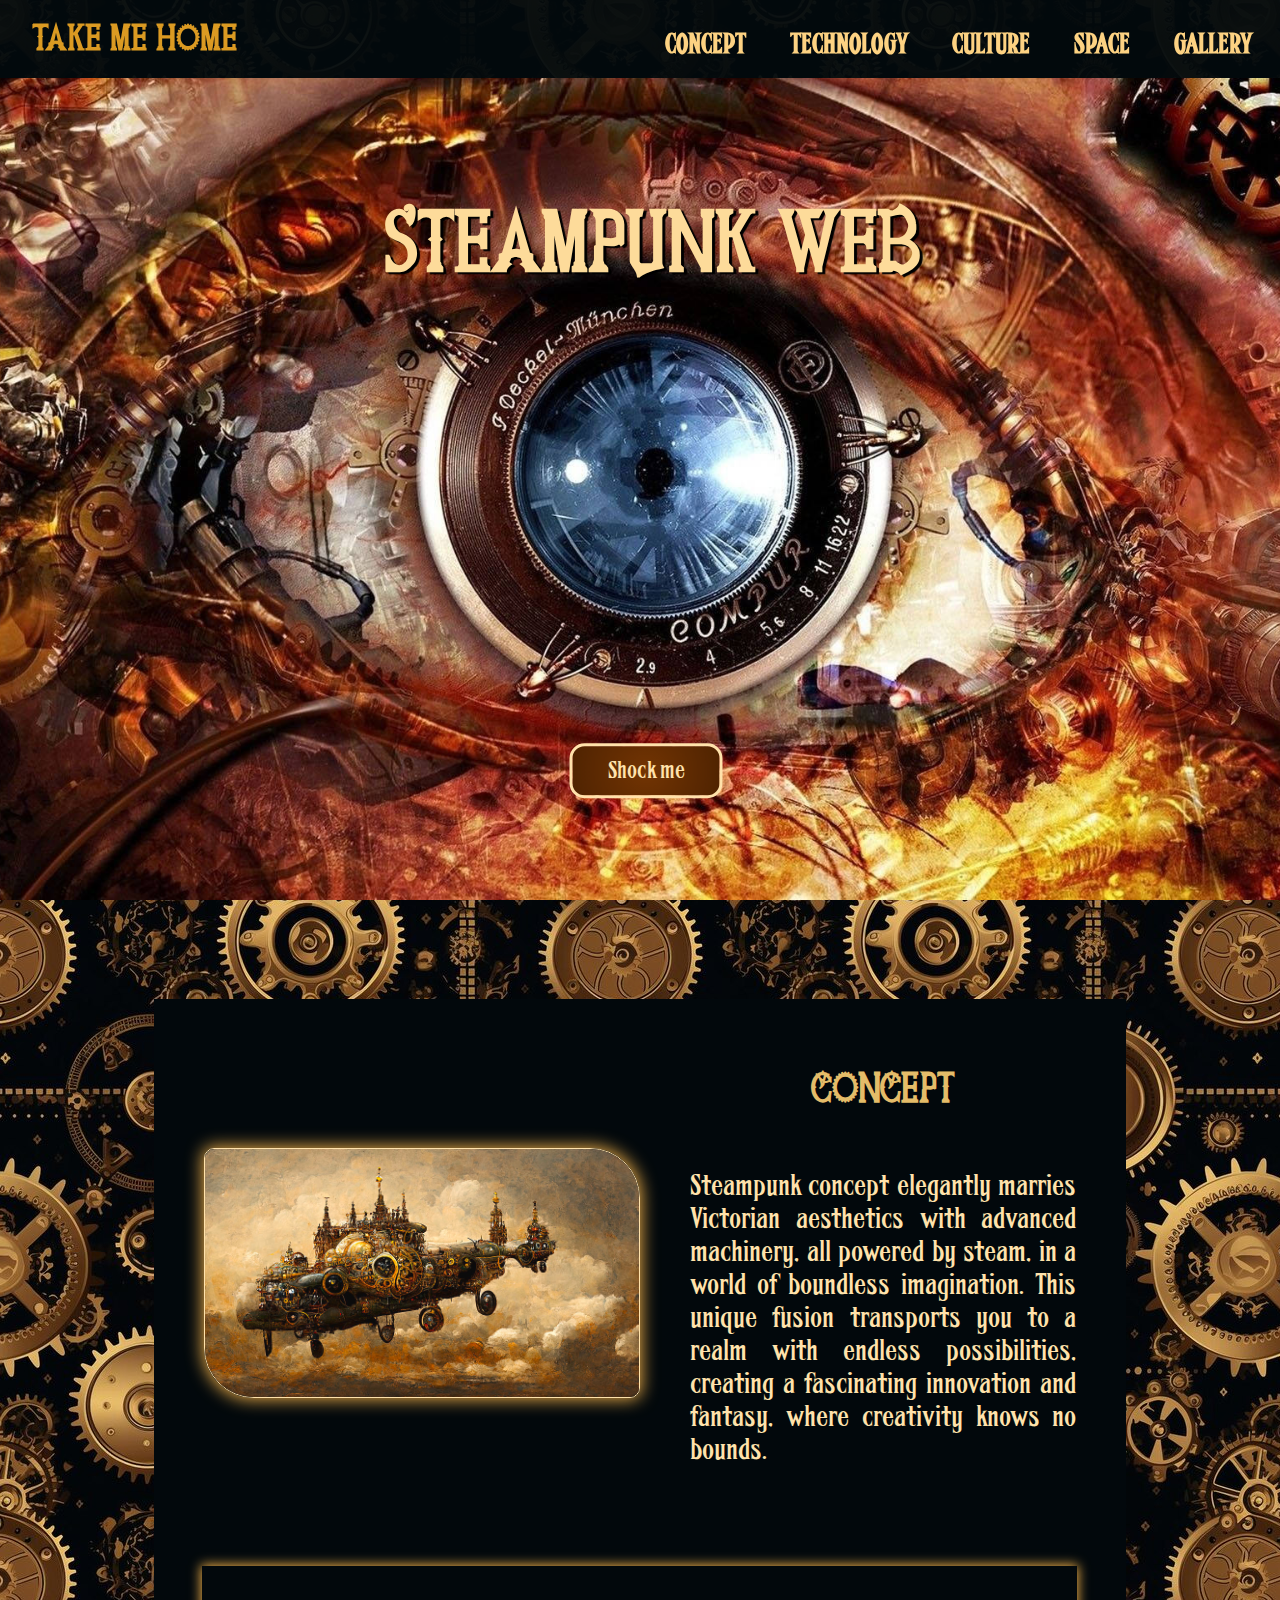
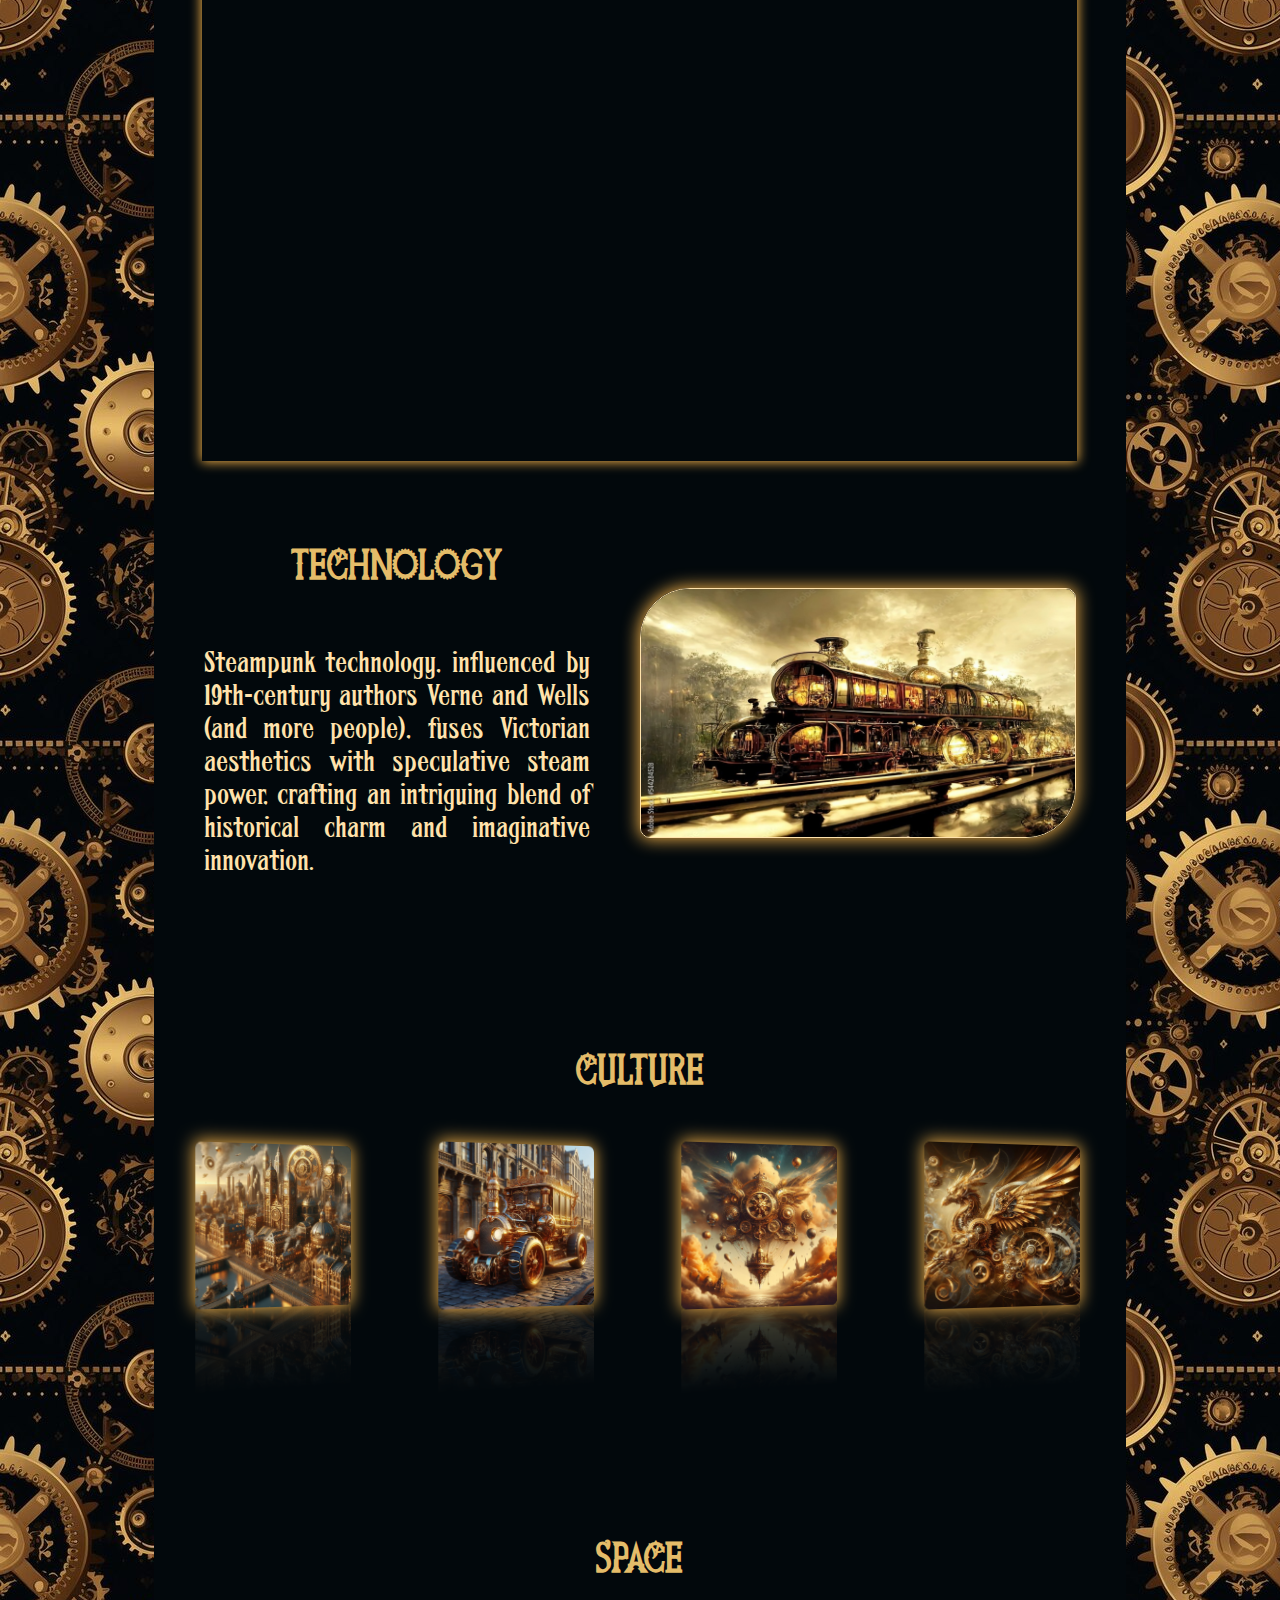
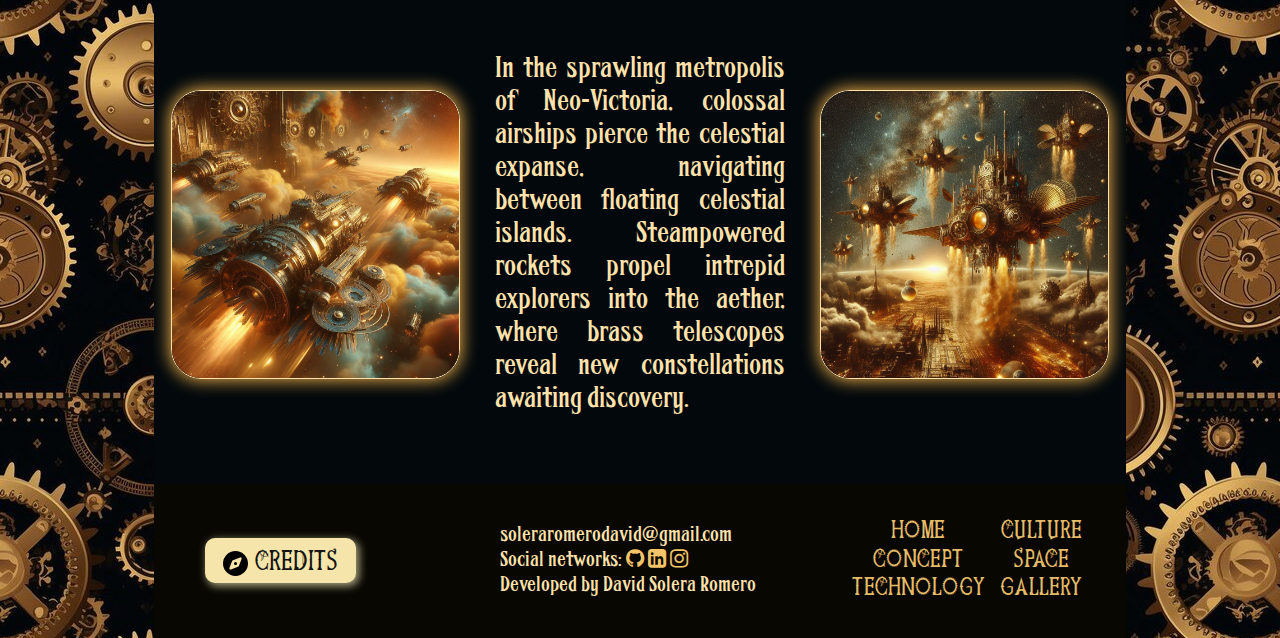
==== commit 86a74b4a: "Fixed responsivity" ====
--- a/index.html
+++ b/index.html
@@ -99,7 +99,7 @@
                         <img src="./img/car (6).jpg" alt="Steampunk car">
                         <div class="cartas">
                             <h3>CARS</h3>
-                            <p>Steam-powered transport</p>
+                            <p>Steam-powered transports</p>
                         </div>
                     </div>
                     <div class="col-4">
--- a/css/index.css
+++ b/css/index.css
@@ -318,7 +318,7 @@
 #technology .texto {padding-right: 50px;}
 
 /* Culture */
-#culture {margin-top: 0.5%; margin-bottom: 2%;}
+#culture {padding-top: 5.5%; margin-bottom: 2%;}
 
 #culture .grid4 {
     display: grid;
@@ -409,8 +409,8 @@
     border-radius: 30px;}
 
 #space .grid3 .col-3 {
-    margin-left: 40px;
-    margin-right: 40px;
+    padding-left: 38px;
+    padding-right: 38px;
     margin-top: 12.5px;}
 
 #space .grid3 .col-3 {
@@ -532,14 +532,16 @@
 
     footer .redes {font-size: 1.33rem;}
 
-    footer .creditos button {font-size: 1.65rem;}}
+    footer .creditos button {font-size: 1.65rem;}
 
     #space .grid3 .col-3 {
-        margin-left: 20px;
-        margin-right: 20px;}
+        padding-left: 17.5px;
+        padding-right: 17.5px;}}
 
 @media only screen and (width < 1260px) { 
     #culture .grid4 .col-4 h3 {font-size: 1.2em;}
+    
+    #culture .grid4 .col-4 .cartas {margin-top: 6px;}
 
     #concept #imagenconcept img{margin-top: 36.5%;}
 
@@ -550,8 +552,10 @@
     #culture .grid4 .col-4 img {border: 0.75px solid;}
 
     #space .grid3 .col-3 {
-        margin-left: 50px;
-        margin-right: 50px;}
+        margin-left: 22.75px;
+        margin-right: 22.75px;
+        padding-left: 21.5px;
+        padding-right: 21.5px;}
 
     #space .grid3 {grid-template-columns: 1fr;}
 
@@ -600,7 +604,7 @@
     #technology .texto {padding-right: 0px;}
 
     #imagentransitoria img {
-        width: 90%;
+        width: 92.5%;
         display:block;
         margin-bottom: 0;
         padding-bottom: 0;}
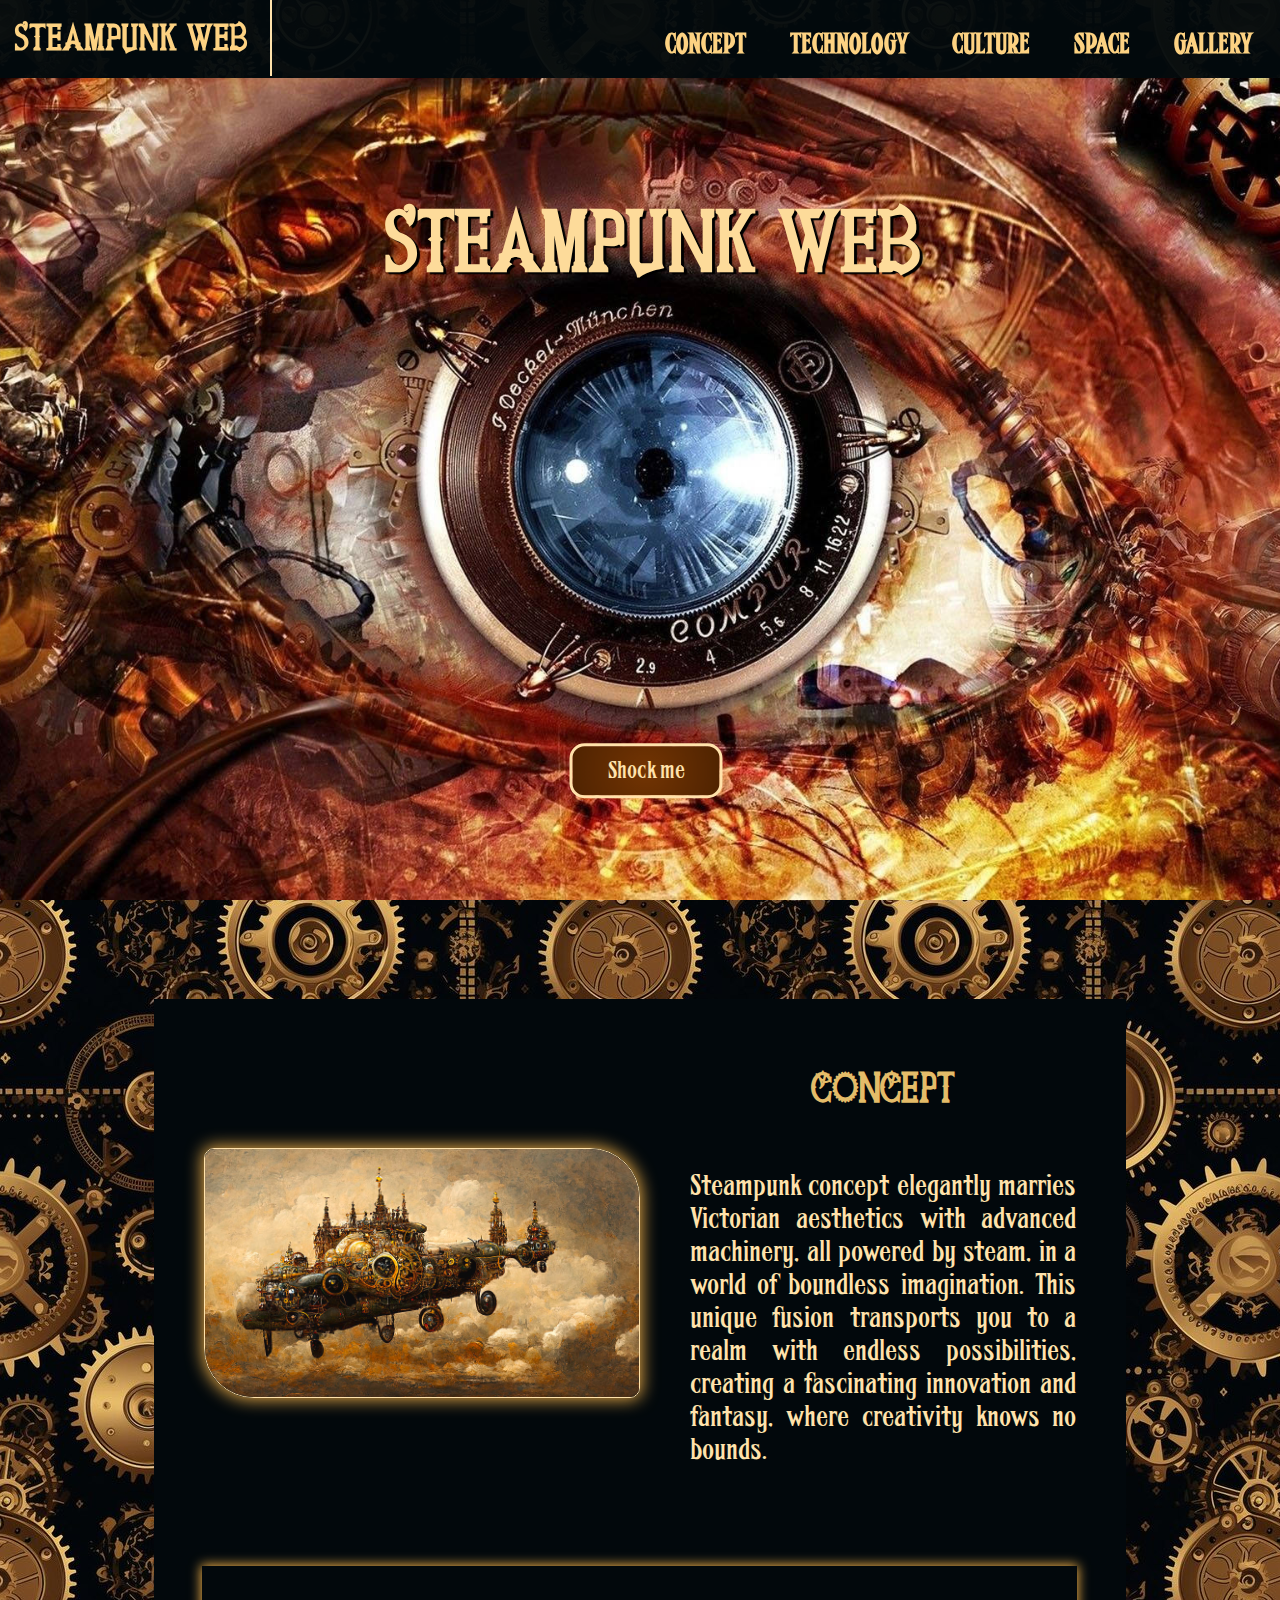
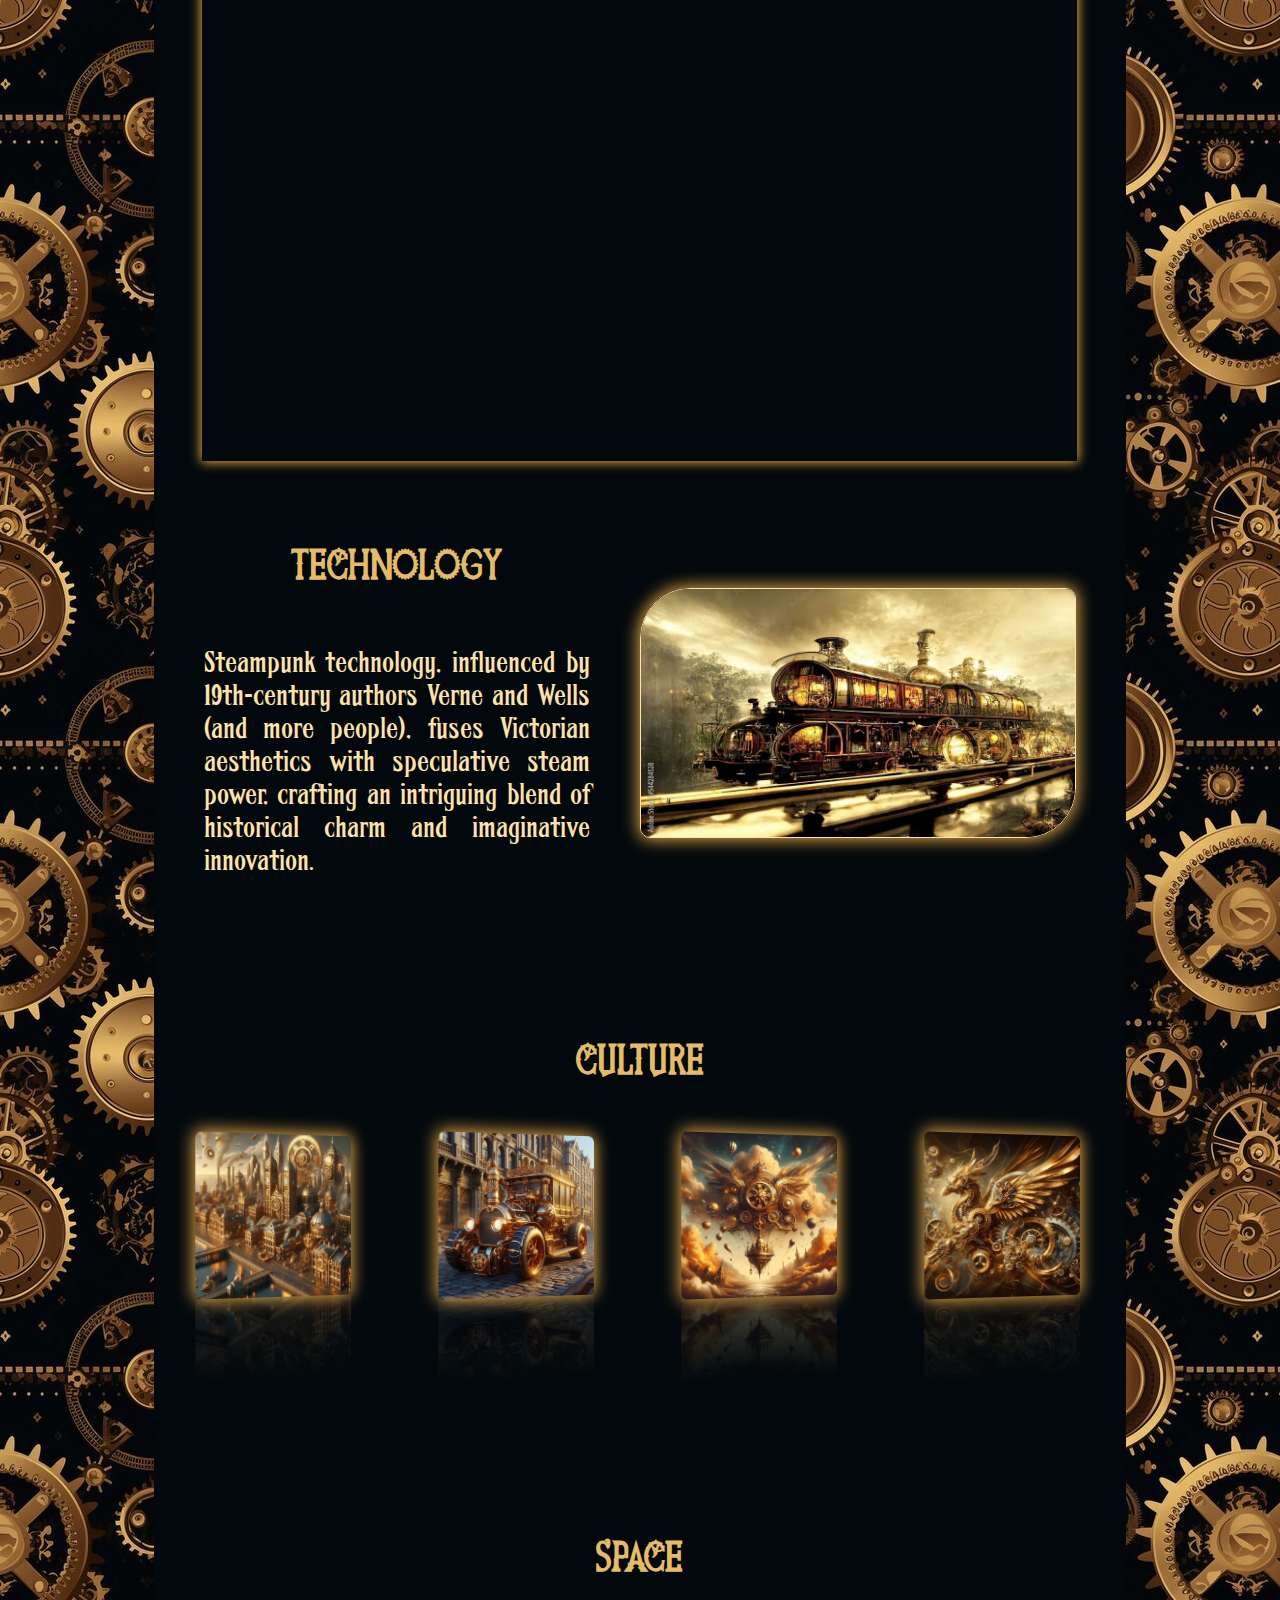
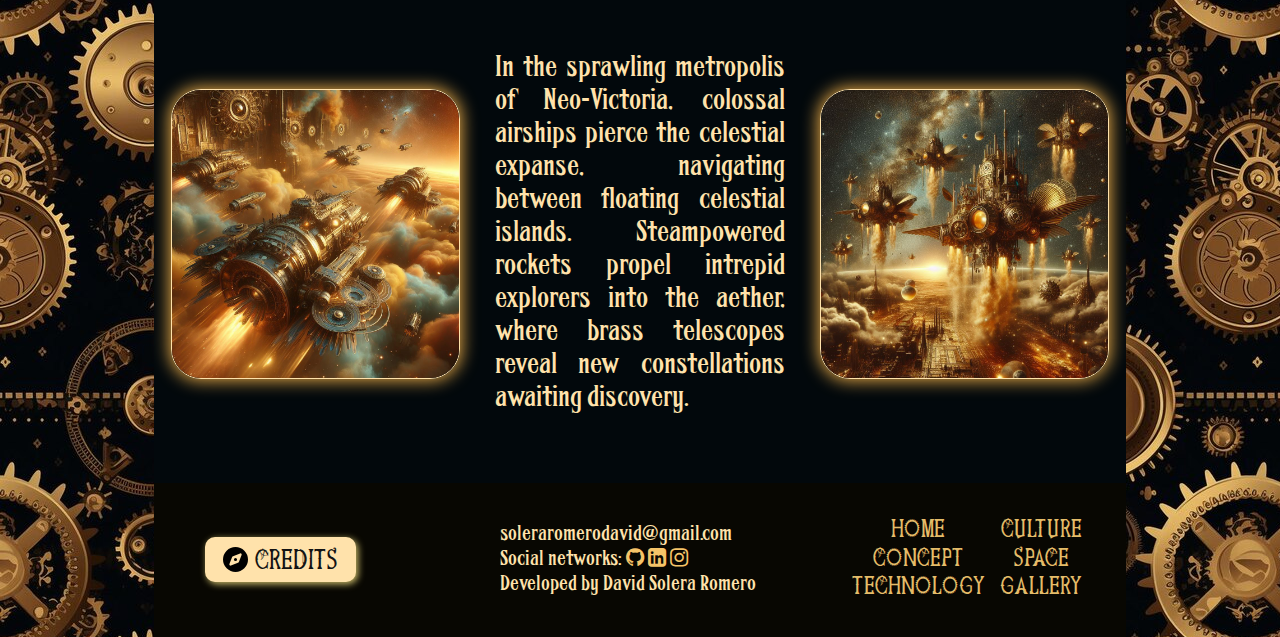
==== commit fcb61b19: "Gallery, credits edited and better responsivity" ====
--- a/index.html
+++ b/index.html
@@ -140,10 +140,29 @@
     
         <footer>
             <div class="container">
-                <div class="creditos"><a href="./credits.html"><button class="button">
+                <!-- Trigger/Open The Modal -->
+                <div class="creditos"><button class="button" id="myBtn">
                     <svg class="svgIcon" viewBox="0 0 512 512" height="1em" xmlns="http://www.w3.org/2000/svg"><path d="M256 512A256 256 0 1 0 256 0a256 256 0 1 0 0 512zm50.7-186.9L162.4 380.6c-19.4 7.5-38.5-11.6-31-31l55.5-144.3c3.3-8.5 9.9-15.1 18.4-18.4l144.3-55.5c19.4-7.5 38.5 11.6 31 31L325.1 306.7c-3.2 8.5-9.9 15.1-18.4 18.4zM288 256a32 32 0 1 0 -64 0 32 32 0 1 0 64 0z"></path></svg>
                     CREDITS
-                    </button></a>
+                    </button>
+                    <!-- The Modal -->
+                    <div id="myModal" class="modal">
+                    <!-- Modal content -->
+                    <div class="modal-content">
+                    <span class="close">&times;</span>
+                        <h1><u>CREDITS<br>STEAMPUNK WEB</u></h1>
+                        <p>Hero button animation: Pradeepsaranbishnoi - uiverse.io</p>
+                        <p>Credits button animation: vinodjangid07 - uiverse.io</p>
+                        <p>Top Nav Home Button animation: oloblogger.com</p>
+                        <p>Culture cards: BEN ABBESS - codepen.io</p>
+                        <p>Gallery and landing page hero images: wallpapers.com</p>
+                        <p>Concept image: AM FineArtPrints - amfineartprints.com</p>
+                        <p>Technology image: BenMyhre - posters.es</p>
+                        <p>The one between concept and technology: wallpapers.com</p>
+                        <p>Body background: freepik.com</p>
+                        <p>The other ones are made with Artificial Intelligence</p>
+                    </div>
+                    </div>
                 </div>
                 <div class="redes">
                     <ul>
@@ -171,5 +190,6 @@
             </div>
         </footer>
     </div>
+    <script src="./js/modalbox.js"></script>
 </body>
 </html>--- a/css/index.css
+++ b/css/index.css
@@ -22,6 +22,8 @@
     background-image: url('../img/patronengranajes.jpg');}
 
 h1,h2,h3{font-family: titulos;}
+
+h1, h2{color: #d1a44b;}
 
 h2 {margin: 0px;
     padding-top: 15px;
@@ -106,7 +108,7 @@
 
     nav #sw {
         border: none;
-        font-size: 1.78rem;
+        font-size: 1.475rem;
         margin-top: 2.5px}
 
     nav #sw:after {text-align: left; padding-left: 15px;}
@@ -318,7 +320,7 @@
 #technology .texto {padding-right: 50px;}
 
 /* Culture */
-#culture {padding-top: 5.5%; margin-bottom: 2%;}
+#culture {margin-bottom: 2%; padding-top: 4.4%;}
 
 #culture .grid4 {
     display: grid;
@@ -396,6 +398,7 @@
 
 /* Space */
 #space {
+    padding-top: 1%;
     margin-top: 2%;
     margin-bottom: 4%;
     text-align: justify;}
@@ -425,6 +428,40 @@
     background-color: rgb(8, 7, 2);}
 
 /* Footer credits */
+/* The Modal (background) */
+footer .modal {
+    display: none; /* Hidden by default */
+    position: fixed; /* Stay in place */
+    z-index: 1; /* Sit on top */
+    left: 0;
+    top: 0;
+    width: 100%; /* Full width */
+    height: 100%; /* Full height */
+    overflow: auto; /* Enable scroll if needed */
+    background-color: rgb(0,0,0); /* Fallback color */
+    background-color: rgba(0,0,0,0.85); /* Black w/ opacity */}
+
+/* Modal Content/Box */
+footer .modal-content {
+    background: #02080C;
+    border: 0.25px solid;
+    margin: 15% auto;
+    padding: 20px;
+    width: 80%;
+    color: #FFE2AB}
+
+  /* The Close Button */
+footer .close {
+    float: right;
+    font-size: 28px;
+    font-weight: bold;}
+
+footer .close:hover,
+footer .close:focus {
+    color: black;
+    text-decoration: none;
+    cursor: pointer;}
+
 footer .creditos {
     display: flex;
     justify-content: center;
@@ -432,7 +469,7 @@
 
 footer .creditos button {
     padding: 10px 17.5px;
-    padding-bottom: 5.25px;
+    padding-bottom: 5px;
     border-radius: 10px;
     font-family: titulos;
     font-size: 2.5rem;}
@@ -443,13 +480,13 @@
     align-items: center;
     justify-content: flex-start;
     gap: 7.5px;
-    background-color: #F5E5AA;
+    background-color: #FFE2AB;
     color: rgb(19, 19, 19);
     border: none;
     position: relative;
     cursor: pointer;
     transition-duration: .2s;
-    box-shadow: 2.5px 2.5px 8px rgba(230, 220, 168, 0.75);
+    box-shadow: 2px 2px 7px rgba(241, 222, 124, 0.85);
     transition-duration: .5s;}
 
 .svgIcon {height: 25px; transition-duration: 2.7s;}
@@ -457,9 +494,9 @@
 .bell path {fill: rgb(19, 19, 19);}
 
 .button:hover {
-    background-color: #ddac4b;
+    background-color: #eebd5a;
     transition-duration: 1.75s;
-    box-shadow: 2.75px 2.75px 12px rgba(233, 208, 86, 0.75);}
+    box-shadow: 2px 2px 13px rgba(233, 208, 86, 0.75);}
 
 .button:active {transform: scale(0.97); transition-duration: 2.8s;}
 
@@ -532,7 +569,7 @@
 
     footer .redes {font-size: 1.33rem;}
 
-    footer .creditos button {font-size: 1.65rem;}
+    footer .creditos button {font-size: 1.65rem; align-items: normal;}
 
     #space .grid3 .col-3 {
         padding-left: 17.5px;
@@ -545,11 +582,13 @@
 
     #concept #imagenconcept img{margin-top: 36.5%;}
 
+    #culture {padding-top: 10.25%;}
+
+    #culture .grid4 {grid-template-columns: 50% 50%;}
+
+    #culture .grid4 .col-4 img {border: 0.75px solid;}
+
     #technology img {margin-top: 25%;}
-
-    #culture .grid4 {grid-template-columns: 50% 50%;}
-
-    #culture .grid4 .col-4 img {border: 0.75px solid;}
 
     #space .grid3 .col-3 {
         margin-left: 22.75px;
@@ -557,6 +596,8 @@
         padding-left: 21.5px;
         padding-right: 21.5px;}
 
+    #space {padding-top: 10.25%;}
+
     #space .grid3 {grid-template-columns: 1fr;}
 
     #concept .texto {margin-top: 0%;}}
@@ -565,8 +606,7 @@
     #hero h1 {font-size: 3.2rem;}
 
     footer .redes {
-        font-size: 1.2rem;
-        margin-right: 40px;
+        margin-right: 22.5px;
         margin-top: 2.75%;}
 
     footer .container {
@@ -616,13 +656,20 @@
 
     #imagentransitoria:hover {box-shadow: inherit;}
 
-    section {margin-top: 10%; padding-top: 20%;}
+    section {margin-top: 10%;}
 
     #concept {margin-top: 27%; padding-top: 1%;}
 
     #technology {margin-top: 0.5%; padding-top: 16.5%;}
 
-    #hero{margin-top: 0;}}
+    #hero{margin-top: 0;
+        padding-top: 0;}
+    
+    footer .navbar a{font-size: 1.85rem;}
+
+    footer .redes {font-size: 1.5rem;}
+
+    footer .creditos button {font-size: 1.775rem; align-items: normal;}}
 
 @media only screen and (width <= 900px) {
     h2 {font-size: 2.25rem;}
@@ -630,7 +677,7 @@
     p {font-size: 1.5rem;}
 
     #hero {
-        height: 93.1vh;
+        height: 93.8vh;
         background: initial;
         background-position: 51.80%;
         background-size: cover;
@@ -652,8 +699,6 @@
     #culture .grid4 {grid-template-columns: auto;}
 
     #wrapper {width: 95%;}
-
-    nav #sw {font-size: 1.475rem;}
 
     #hero button {font-size: 1.2rem;}
 
@@ -677,4 +722,11 @@
         
 @media only screen and (width <= 650px) { 
     #hero button {font-size: 1rem;}
-    .voltage-button svg {width: 133.5px;height: 55px;}}+    .voltage-button svg {width: 133.5px;height: 55px;}}
+
+@media only screen and (width < 400px) { 
+    footer .navbar a{font-size: 1.3rem;}
+
+    footer .redes {font-size: 1.1rem;}
+
+    footer .creditos button {font-size: 1.45rem; align-items: normal;}}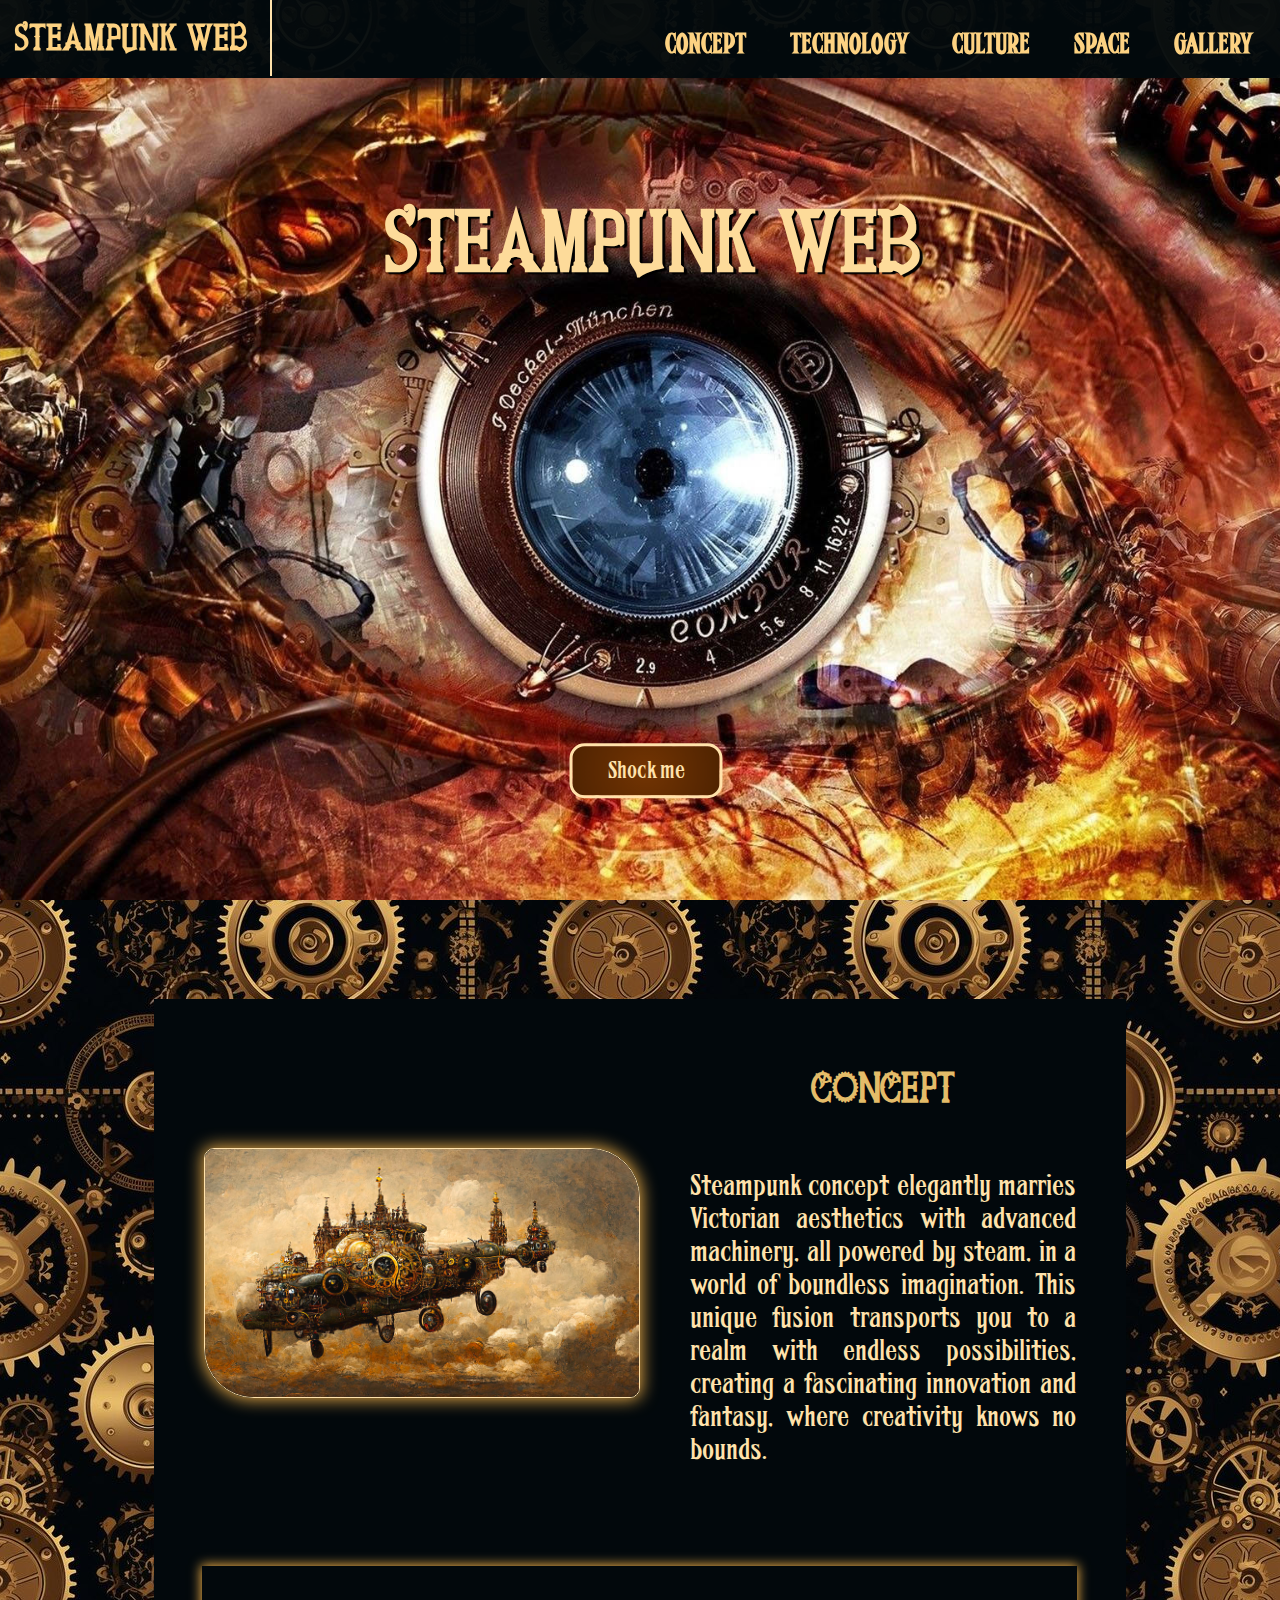
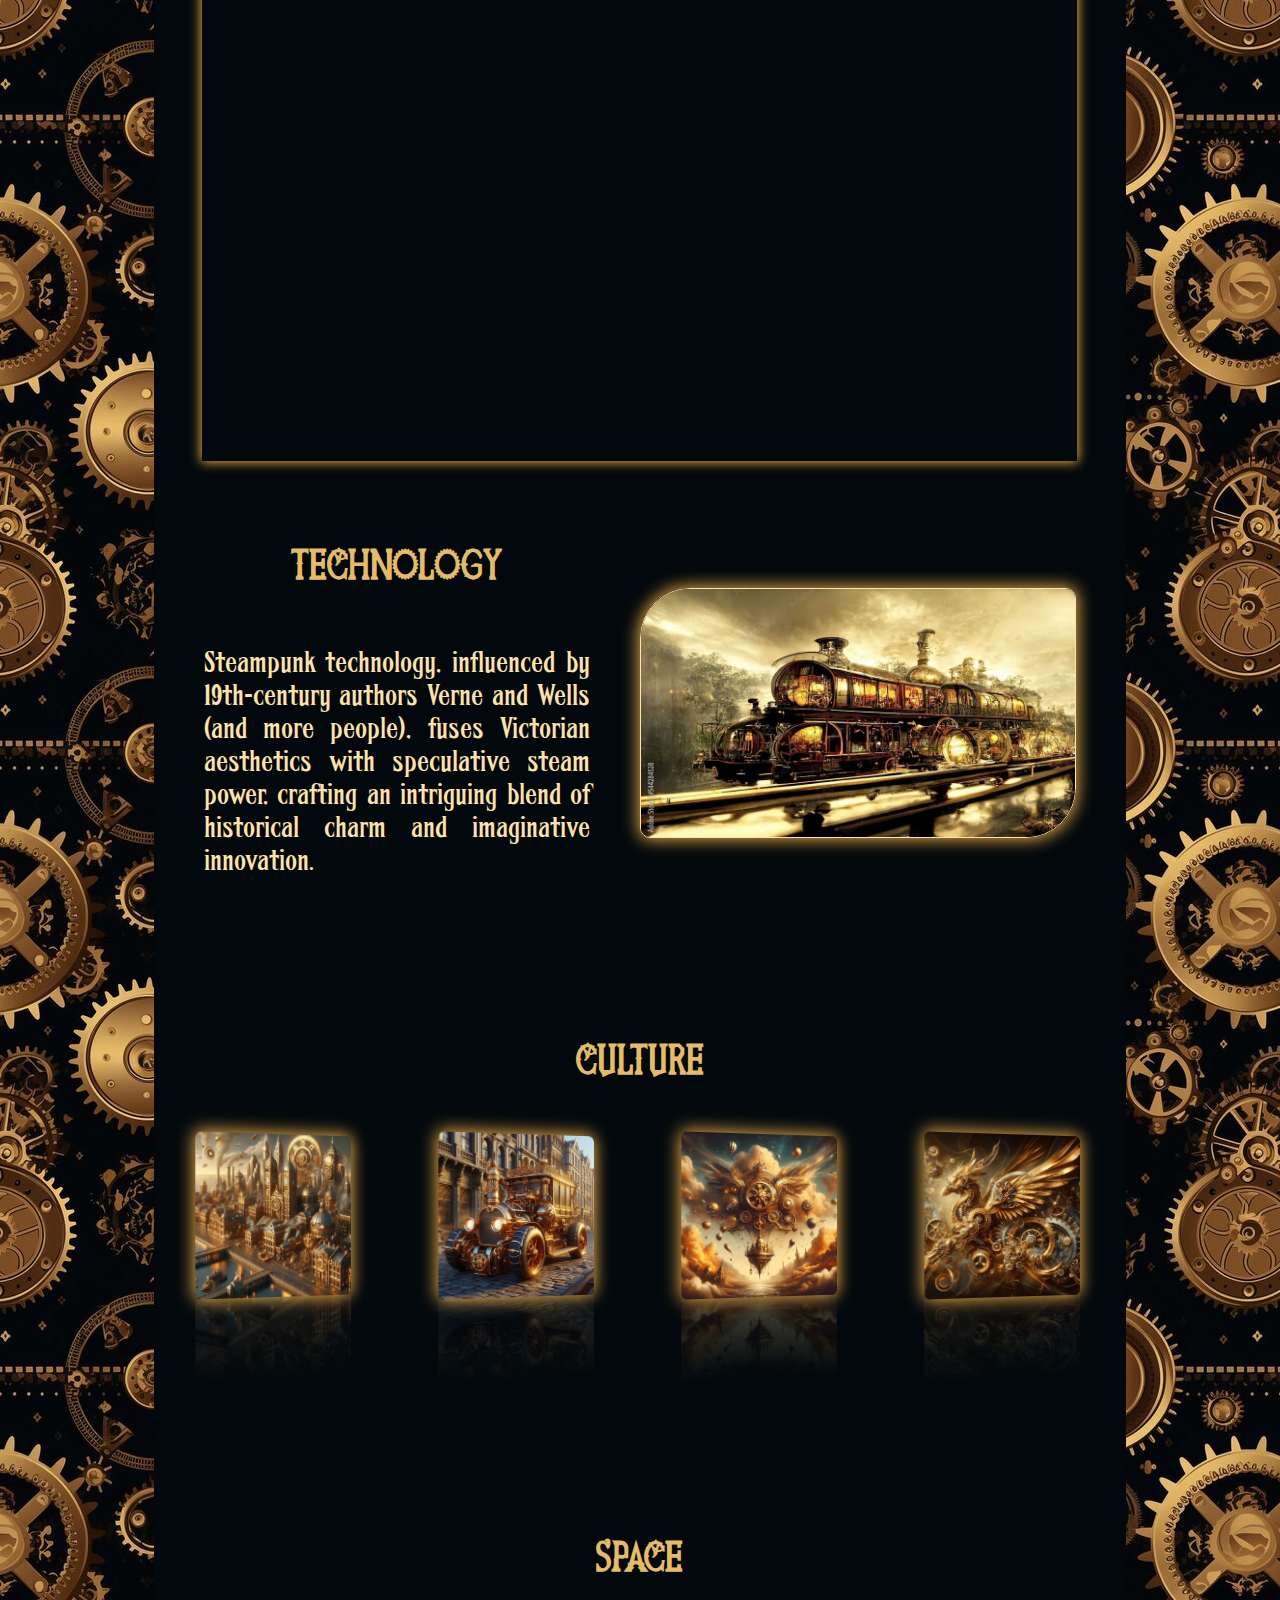
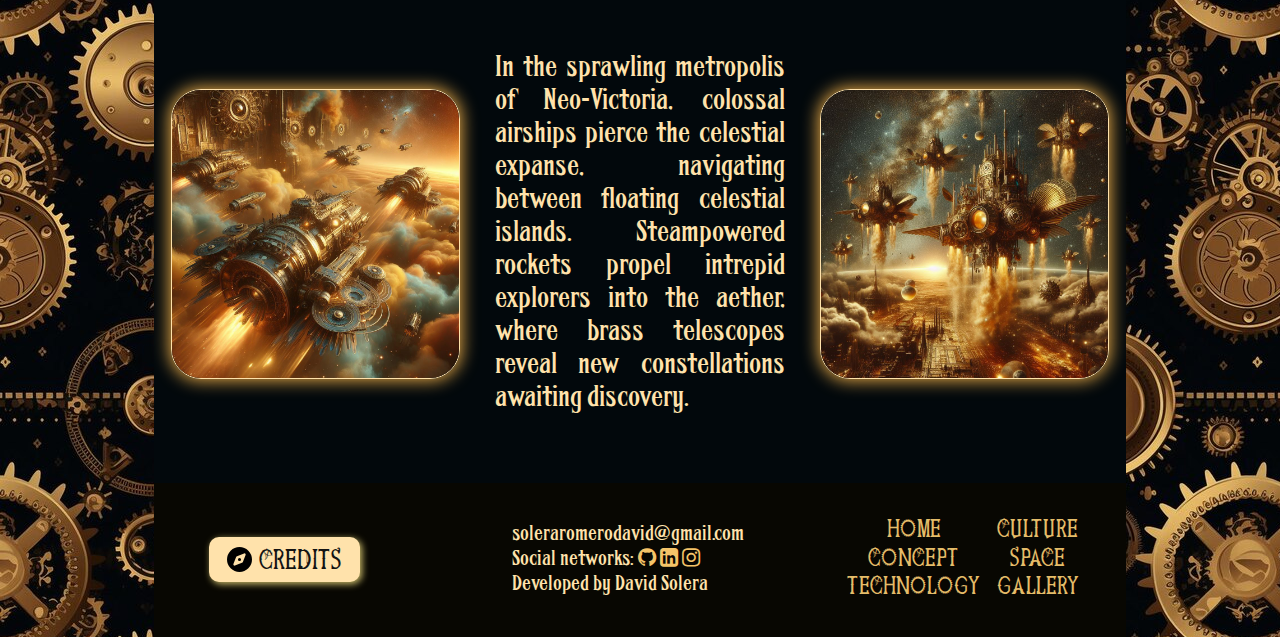
==== commit c4a751b8: "Footer modified and finished" ====
--- a/index.html
+++ b/index.html
@@ -172,7 +172,7 @@
                             <a href="https://www.linkedin.com/in/david-solera-romero-300a7a27b/" target="_blank"><i class="fa fa-linkedin-square" aria-hidden="true"></i></a>
                             <a href="https://www.instagram.com/davidsolera05/" target="_blank"><i class="fa fa-instagram" aria-hidden="true"></i></a>
                         </li>
-                        <li>Developed by David Solera Romero</li>
+                        <li>Developed by David Solera</li>
                     </ul>
                 </div>
                 <div class="navbar">
--- a/css/index.css
+++ b/css/index.css
@@ -303,8 +303,7 @@
     margin-left: 4.955%;}
 
 #imagentransitoria:hover {
-    box-shadow: 0px 0px 40px 0.95px rgb(245, 170, 50);
-    transition: 1.1s;}
+    box-shadow: 0px 0px 40px 0.95px rgb(245, 170, 50); transition: 1.1s;}
 
 #imagentransitoria img {
     width: 90%;
@@ -315,7 +314,7 @@
 /* Technology */
 #technology .container {padding-bottom: 75px; padding-top: 70px;}
 
-#technology img {width:  100%; border-radius: 50px 10px 50px 10px;}
+#technology img {width: 100%; border-radius: 50px 10px 50px 10px;}
 
 #technology .texto {padding-right: 50px;}
 
@@ -450,7 +449,7 @@
     width: 80%;
     color: #FFE2AB}
 
-  /* The Close Button */
+/* The Close Button */
 footer .close {
     float: right;
     font-size: 28px;
@@ -462,6 +461,7 @@
     text-decoration: none;
     cursor: pointer;}
 
+/* Footer button style and align center */
 footer .creditos {
     display: flex;
     justify-content: center;
@@ -576,6 +576,8 @@
         padding-right: 17.5px;}}
 
 @media only screen and (width < 1260px) { 
+    footer .creditos .modal h1 {font-size: 2.5rem;}
+
     #culture .grid4 .col-4 h3 {font-size: 1.2em;}
     
     #culture .grid4 .col-4 .cartas {margin-top: 6px;}
@@ -637,9 +639,7 @@
 
     #technology img {margin-top: 0%;}
 
-    #concept .texto {
-        padding-left: 0px;
-        padding-top: 2.75%;}
+    #concept .texto {padding-left: 0px; padding-top: 2.75%;}
 
     #technology .texto {padding-right: 0px;}
 
@@ -662,8 +662,7 @@
 
     #technology {margin-top: 0.5%; padding-top: 16.5%;}
 
-    #hero{margin-top: 0;
-        padding-top: 0;}
+    #hero{margin-top: 0; padding-top: 0;}
     
     footer .navbar a{font-size: 1.85rem;}
 
@@ -692,9 +691,7 @@
     #culture .grid4 #primero {
     margin-top: 0px;}
 
-    #concept .container, #technology .container {
-        padding-left: 22.5px; 
-        padding-right: 22.5px;}
+    #concept .container, #technology .container {padding-left: 22.5px; padding-right: 22.5px;}
 
     #culture .grid4 {grid-template-columns: auto;}
 
@@ -706,7 +703,7 @@
 
     #concept .texto {margin-top: 12.5px;}
 
-    .voltage-button svg {width: 144.5px;height: 62px;}
+    .voltage-button svg {width: 144.5px; height: 62px;}
 
     #technology .container {padding-top: 27.5px;}
 
@@ -722,6 +719,7 @@
         
 @media only screen and (width <= 650px) { 
     #hero button {font-size: 1rem;}
+
     .voltage-button svg {width: 133.5px;height: 55px;}}
 
 @media only screen and (width < 400px) { 
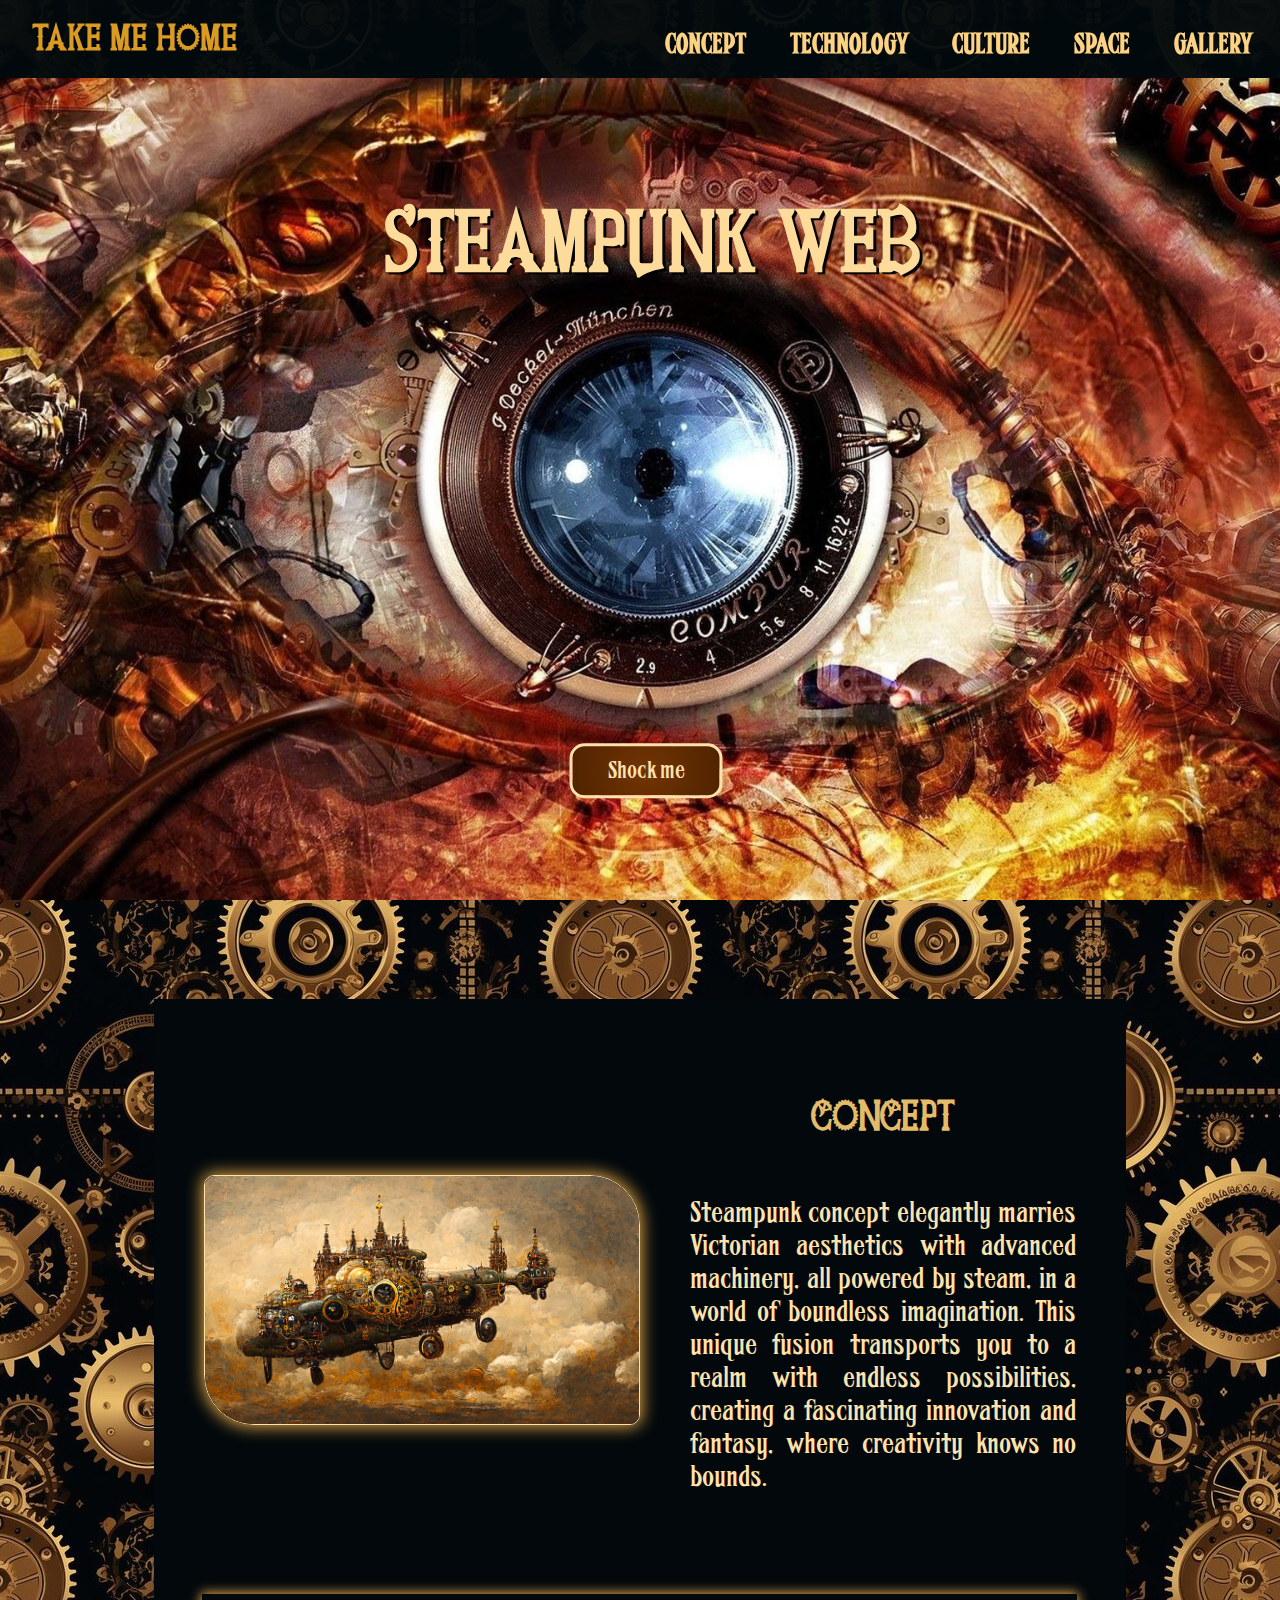
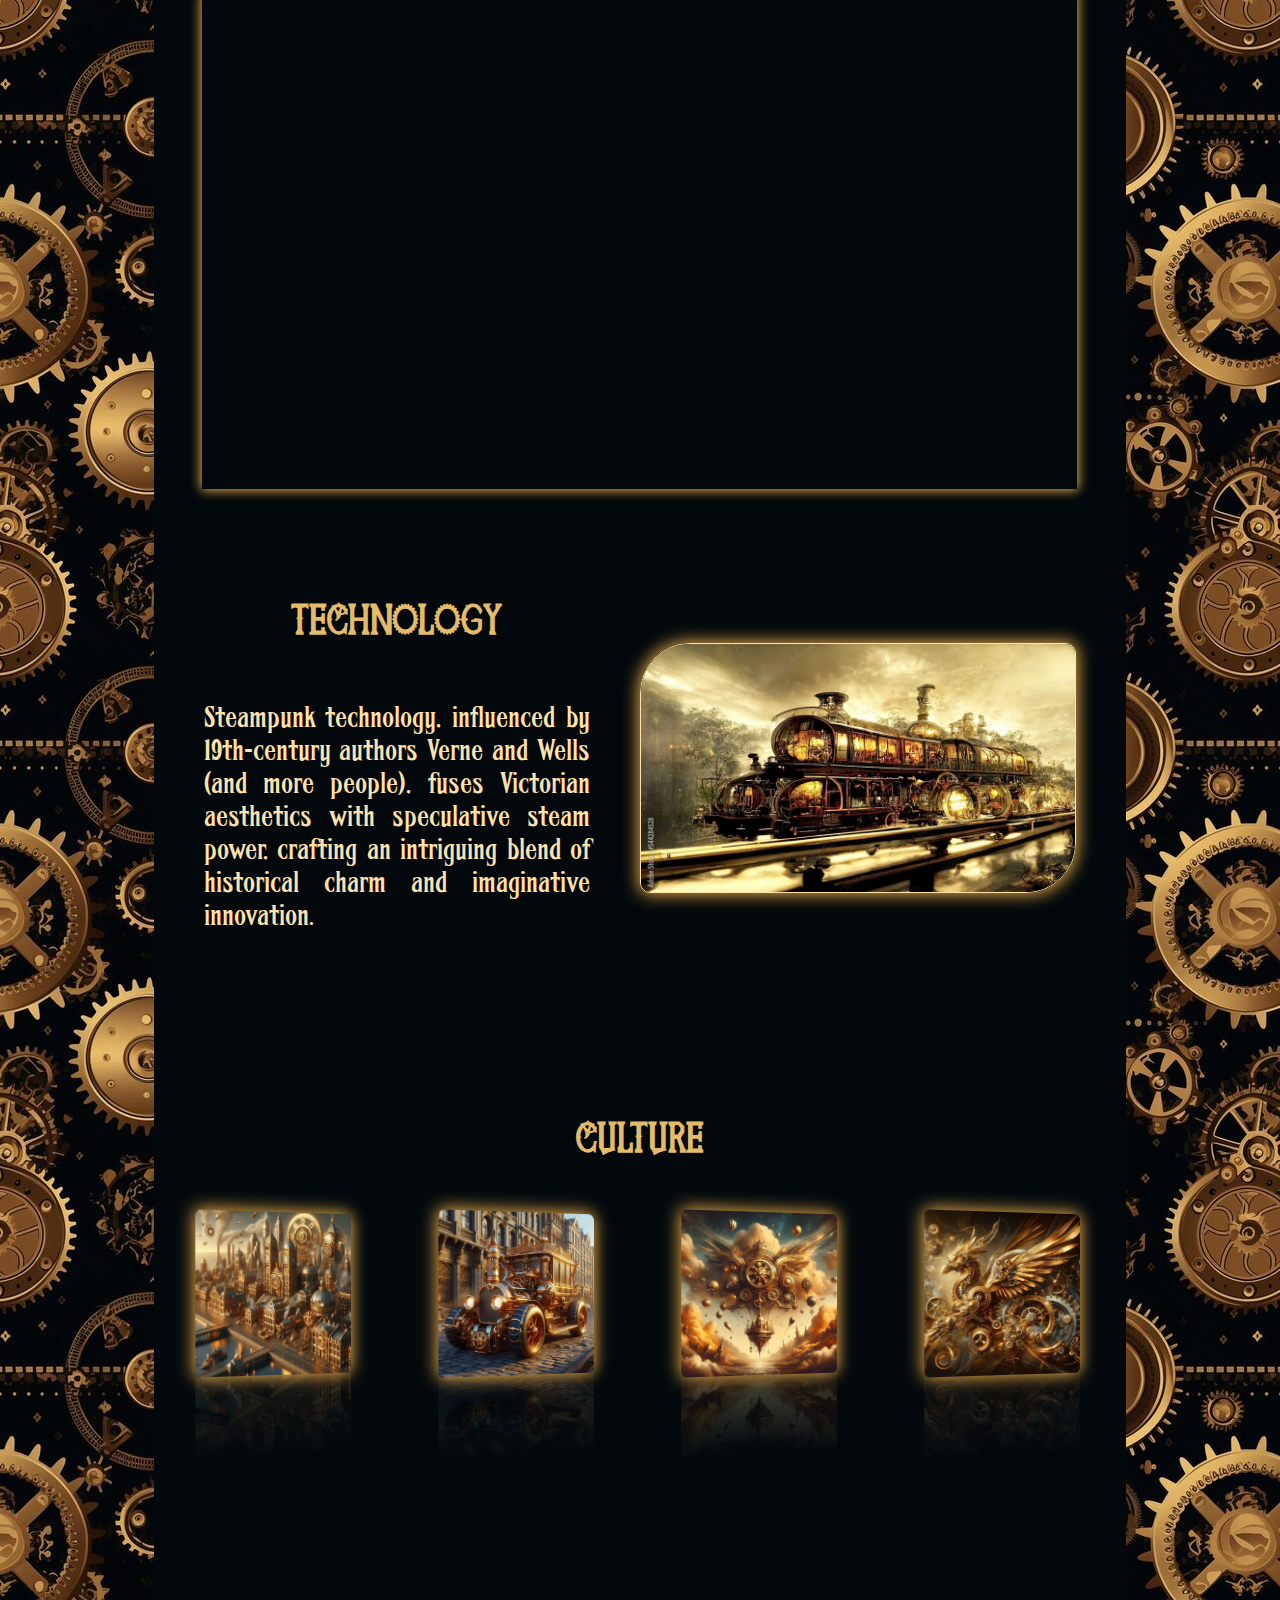
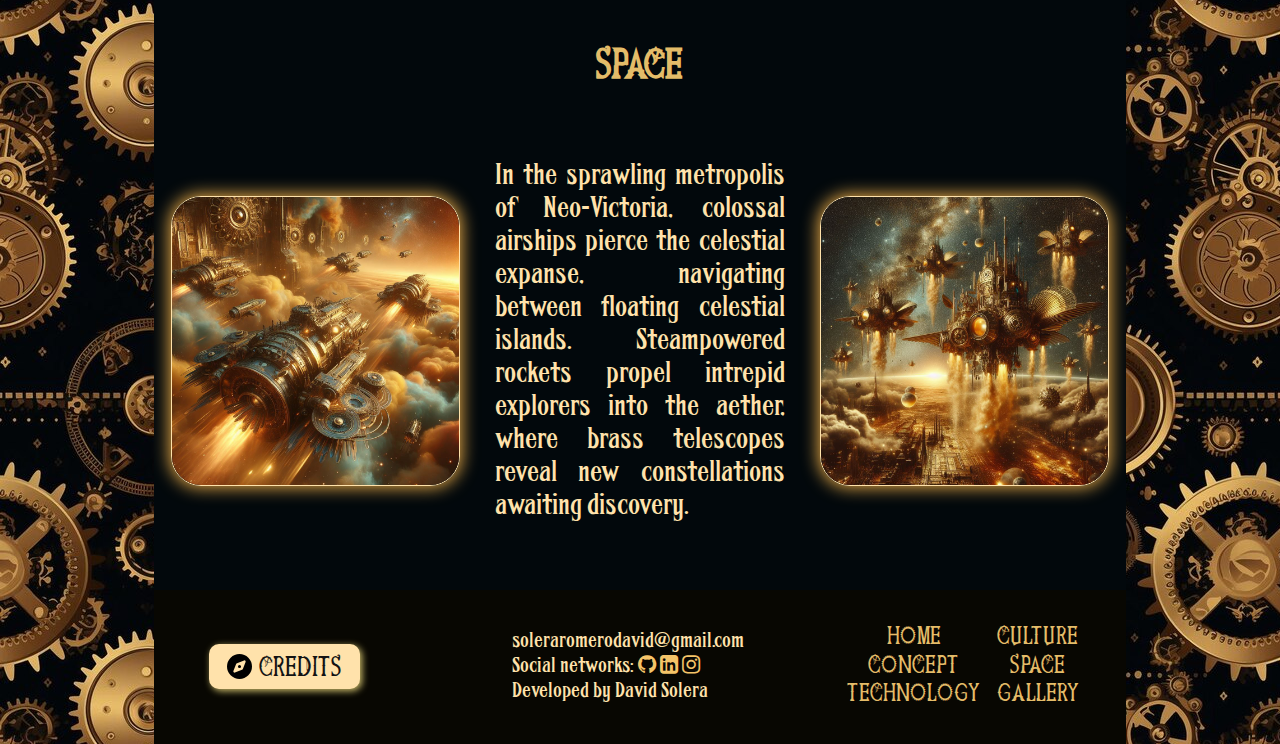
==== commit 3a46e1df: "Credits modified" ====
--- a/index.html
+++ b/index.html
@@ -155,12 +155,13 @@
                         <p>Credits button animation: vinodjangid07 - uiverse.io</p>
                         <p>Top Nav Home Button animation: oloblogger.com</p>
                         <p>Culture cards: BEN ABBESS - codepen.io</p>
-                        <p>Gallery and landing page hero images: wallpapers.com</p>
+                        <p>Gallery and landing page hero images: admin_wps - wallpapers.com</p>
                         <p>Concept image: AM FineArtPrints - amfineartprints.com</p>
                         <p>Technology image: BenMyhre - posters.es</p>
-                        <p>The one between concept and technology: wallpapers.com</p>
-                        <p>Body background: freepik.com</p>
-                        <p>The other ones are made with Artificial Intelligence</p>
+                        <p>The one between concept and technology: admin_wps - wallpapers.com</p>
+                        <p>Body background: mockupdaddy-com - freepik.com</p>
+                        <p>The other ones are made with Artificial Intelligence: DALL-E 3</p>
+                        <p><b>This page only have practising purposes for developing web design skills</b></p>
                     </div>
                     </div>
                 </div>
--- a/css/index.css
+++ b/css/index.css
@@ -278,7 +278,7 @@
 #concept .container {
     margin-top: 75px;
     padding-bottom: 70px;
-    padding-top: 50px;}
+    padding-top: 8%;}
 
 #concept #imagenconcept img{
     width: 100%;
@@ -312,14 +312,14 @@
     padding: 0;}
 
 /* Technology */
-#technology .container {padding-bottom: 75px; padding-top: 70px;}
+#technology .container {padding-bottom: 75px; padding-top: 10%;}
 
 #technology img {width: 100%; border-radius: 50px 10px 50px 10px;}
 
 #technology .texto {padding-right: 50px;}
 
 /* Culture */
-#culture {margin-bottom: 2%; padding-top: 4.4%;}
+#culture {margin-bottom: 2%; padding-top: 6.75%;}
 
 #culture .grid4 {
     display: grid;
@@ -397,7 +397,7 @@
 
 /* Space */
 #space {
-    padding-top: 1%;
+    padding-top: 4%;
     margin-top: 2%;
     margin-bottom: 4%;
     text-align: justify;}
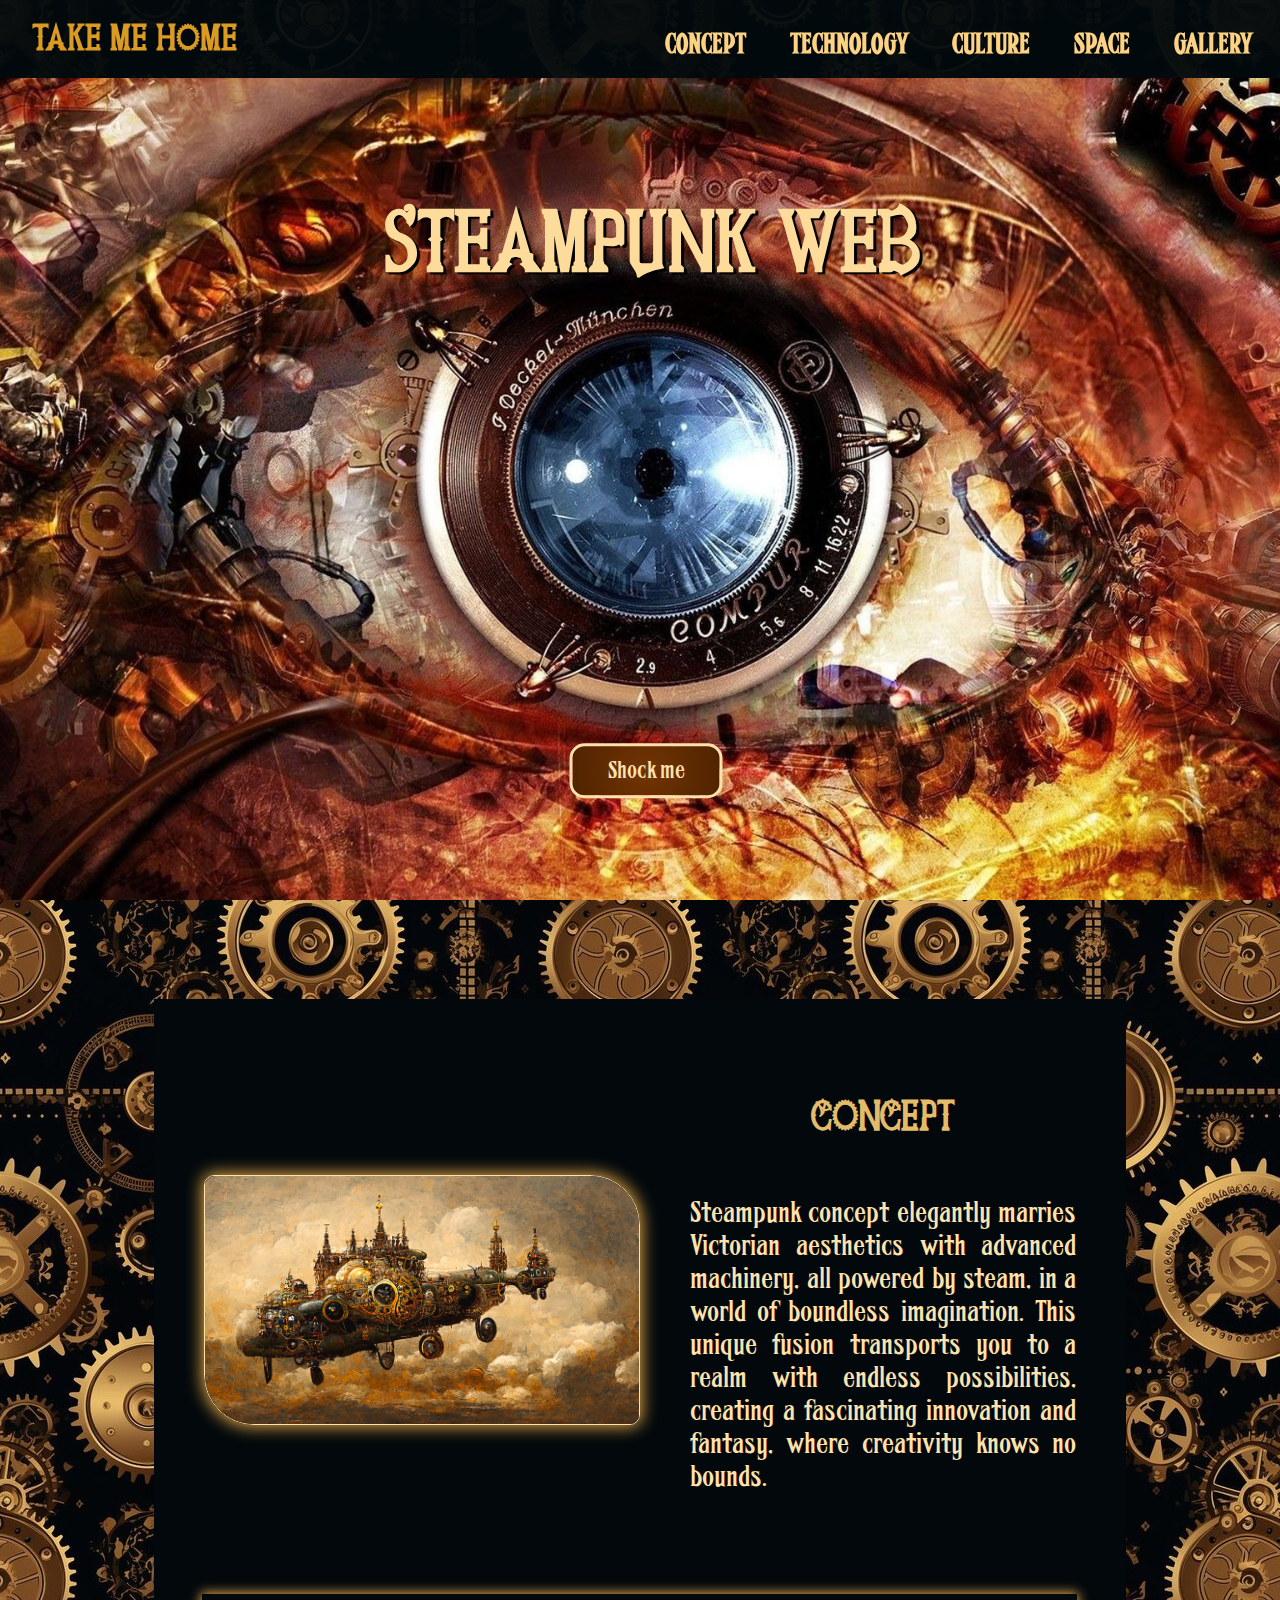
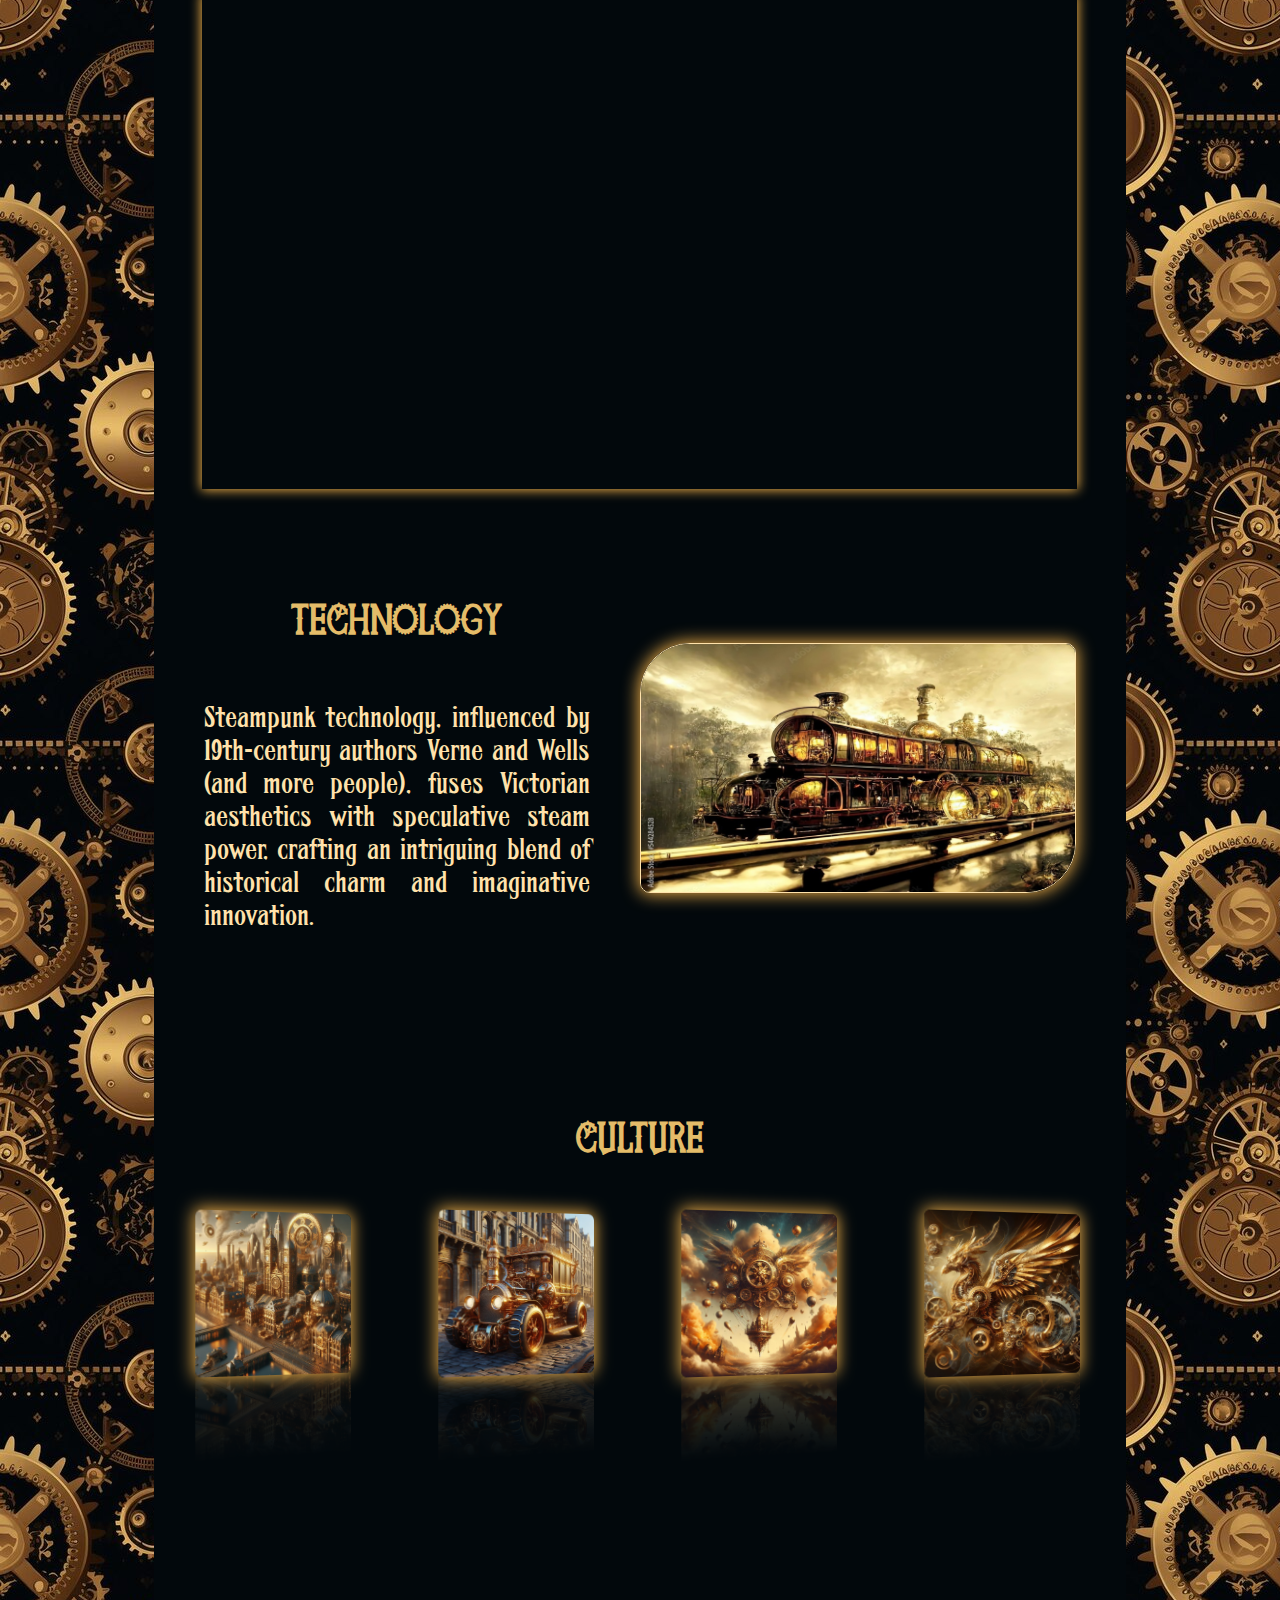
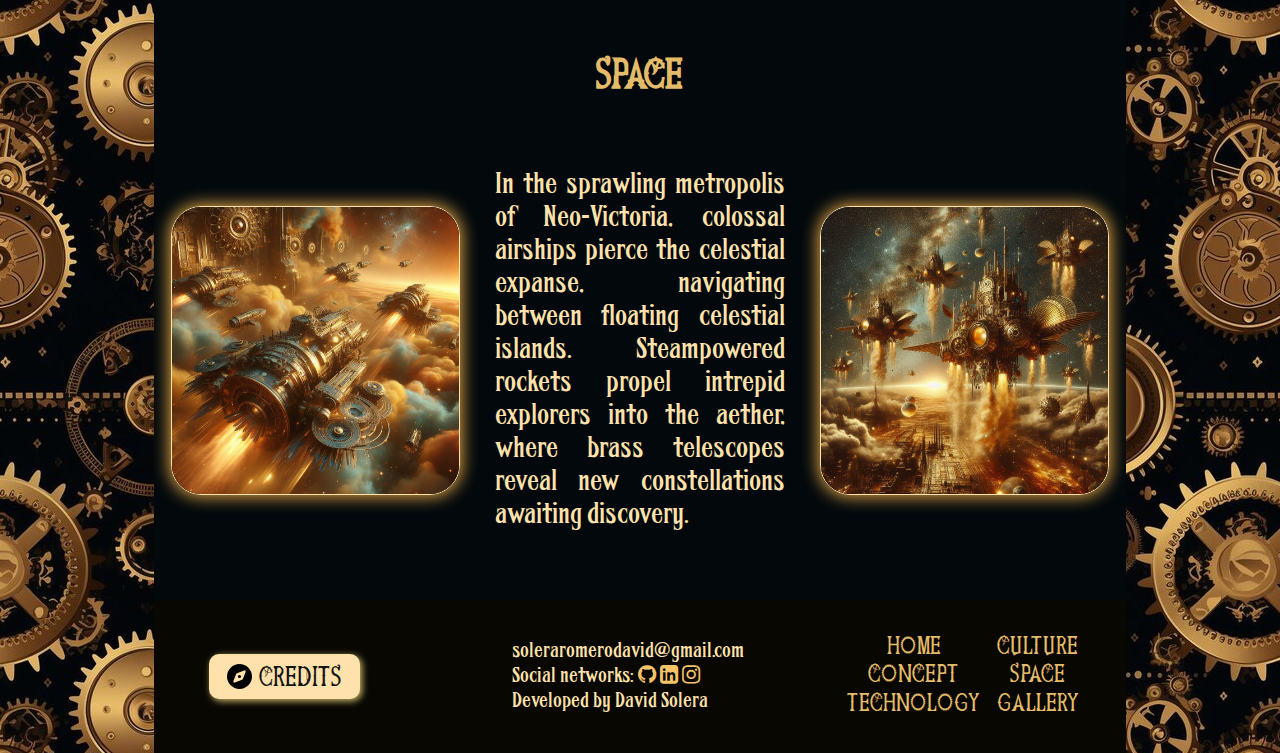
==== commit 29304488: "Web page finished" ====
--- a/index.html
+++ b/index.html
@@ -154,6 +154,7 @@
                         <p>Hero button animation: Pradeepsaranbishnoi - uiverse.io</p>
                         <p>Credits button animation: vinodjangid07 - uiverse.io</p>
                         <p>Top Nav Home Button animation: oloblogger.com</p>
+                        <p>3D Carrousel: Claudiu Lazar - codepen.io</p>
                         <p>Culture cards: BEN ABBESS - codepen.io</p>
                         <p>Gallery and landing page hero images: admin_wps - wallpapers.com</p>
                         <p>Concept image: AM FineArtPrints - amfineartprints.com</p>
@@ -169,7 +170,7 @@
                     <ul>
                         <li>soleraromerodavid@gmail.com</li>
                         <li>Social networks:
-                            <a href="https://github.com/DavidSoleraRomero" target="_blank"><i class="fa fa-github" aria-hidden="true"></i></a>
+                            <a href="https://www.github.com/DavidSoleraRomero" target="_blank"><i class="fa fa-github" aria-hidden="true"></i></a>
                             <a href="https://www.linkedin.com/in/david-solera-romero-300a7a27b/" target="_blank"><i class="fa fa-linkedin-square" aria-hidden="true"></i></a>
                             <a href="https://www.instagram.com/davidsolera05/" target="_blank"><i class="fa fa-instagram" aria-hidden="true"></i></a>
                         </li>
--- a/css/index.css
+++ b/css/index.css
@@ -397,8 +397,7 @@
 
 /* Space */
 #space {
-    padding-top: 4%;
-    margin-top: 2%;
+    padding-top: 5%;
     margin-bottom: 4%;
     text-align: justify;}
 
@@ -652,7 +651,8 @@
     #imagentransitoria {
         background-image: none;
         box-shadow: none;
-        margin-top: 30px;}
+        margin-top: 27.5px;
+        padding-top: 4%;}
 
     #imagentransitoria:hover {box-shadow: inherit;}
 
@@ -713,16 +713,21 @@
         margin-top: 0;
         margin-bottom: 0;}
 
-    #imagentransitoria img {width: 95%; 
+    #imagentransitoria img {width: 95.5%; 
         margin-bottom: 16px;
-        margin-top: 27px;}}
+        margin-top: 27px;
+        height: 49.5vh;}}
         
 @media only screen and (width <= 650px) { 
     #hero button {font-size: 1rem;}
 
+    #imagentransitoria img {height: 45vh;}
+
     .voltage-button svg {width: 133.5px;height: 55px;}}
 
 @media only screen and (width < 400px) { 
+    #imagentransitoria img {height: 35.33vh;}
+
     footer .navbar a{font-size: 1.3rem;}
 
     footer .redes {font-size: 1.1rem;}
